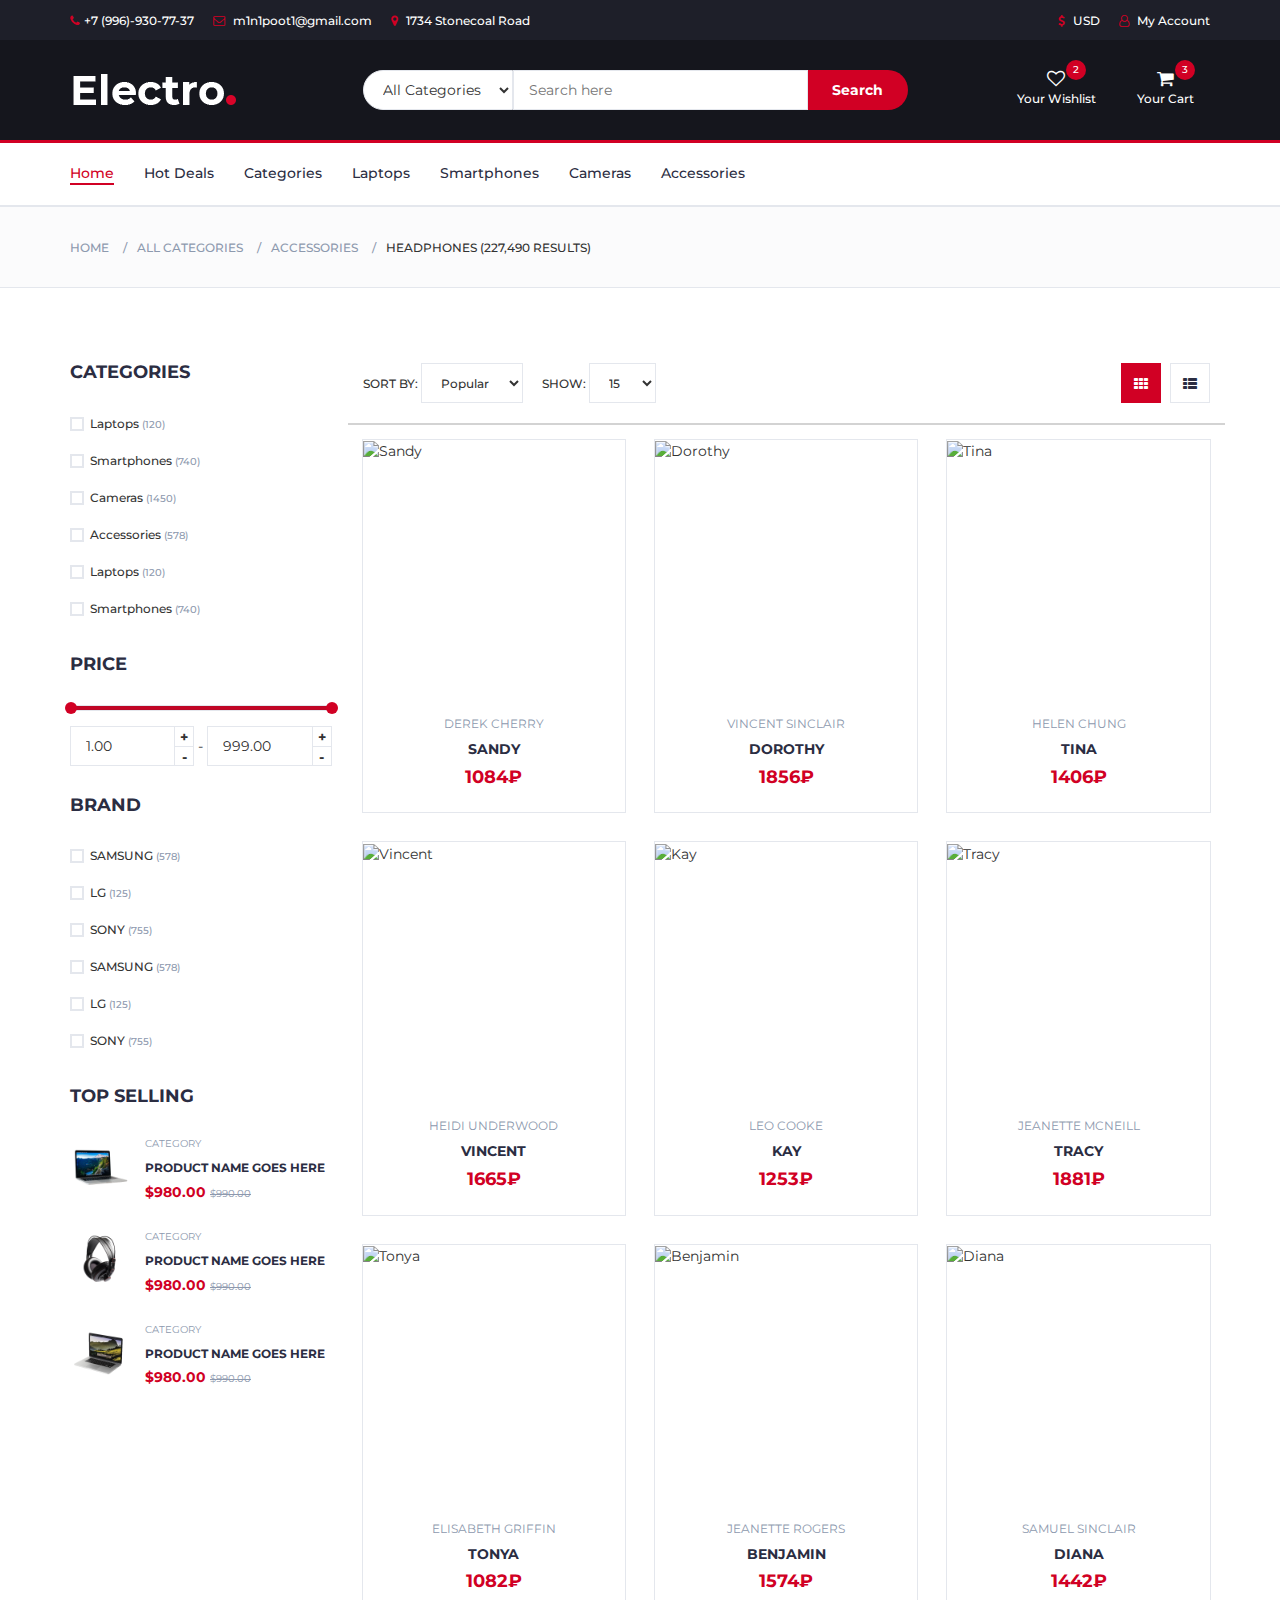
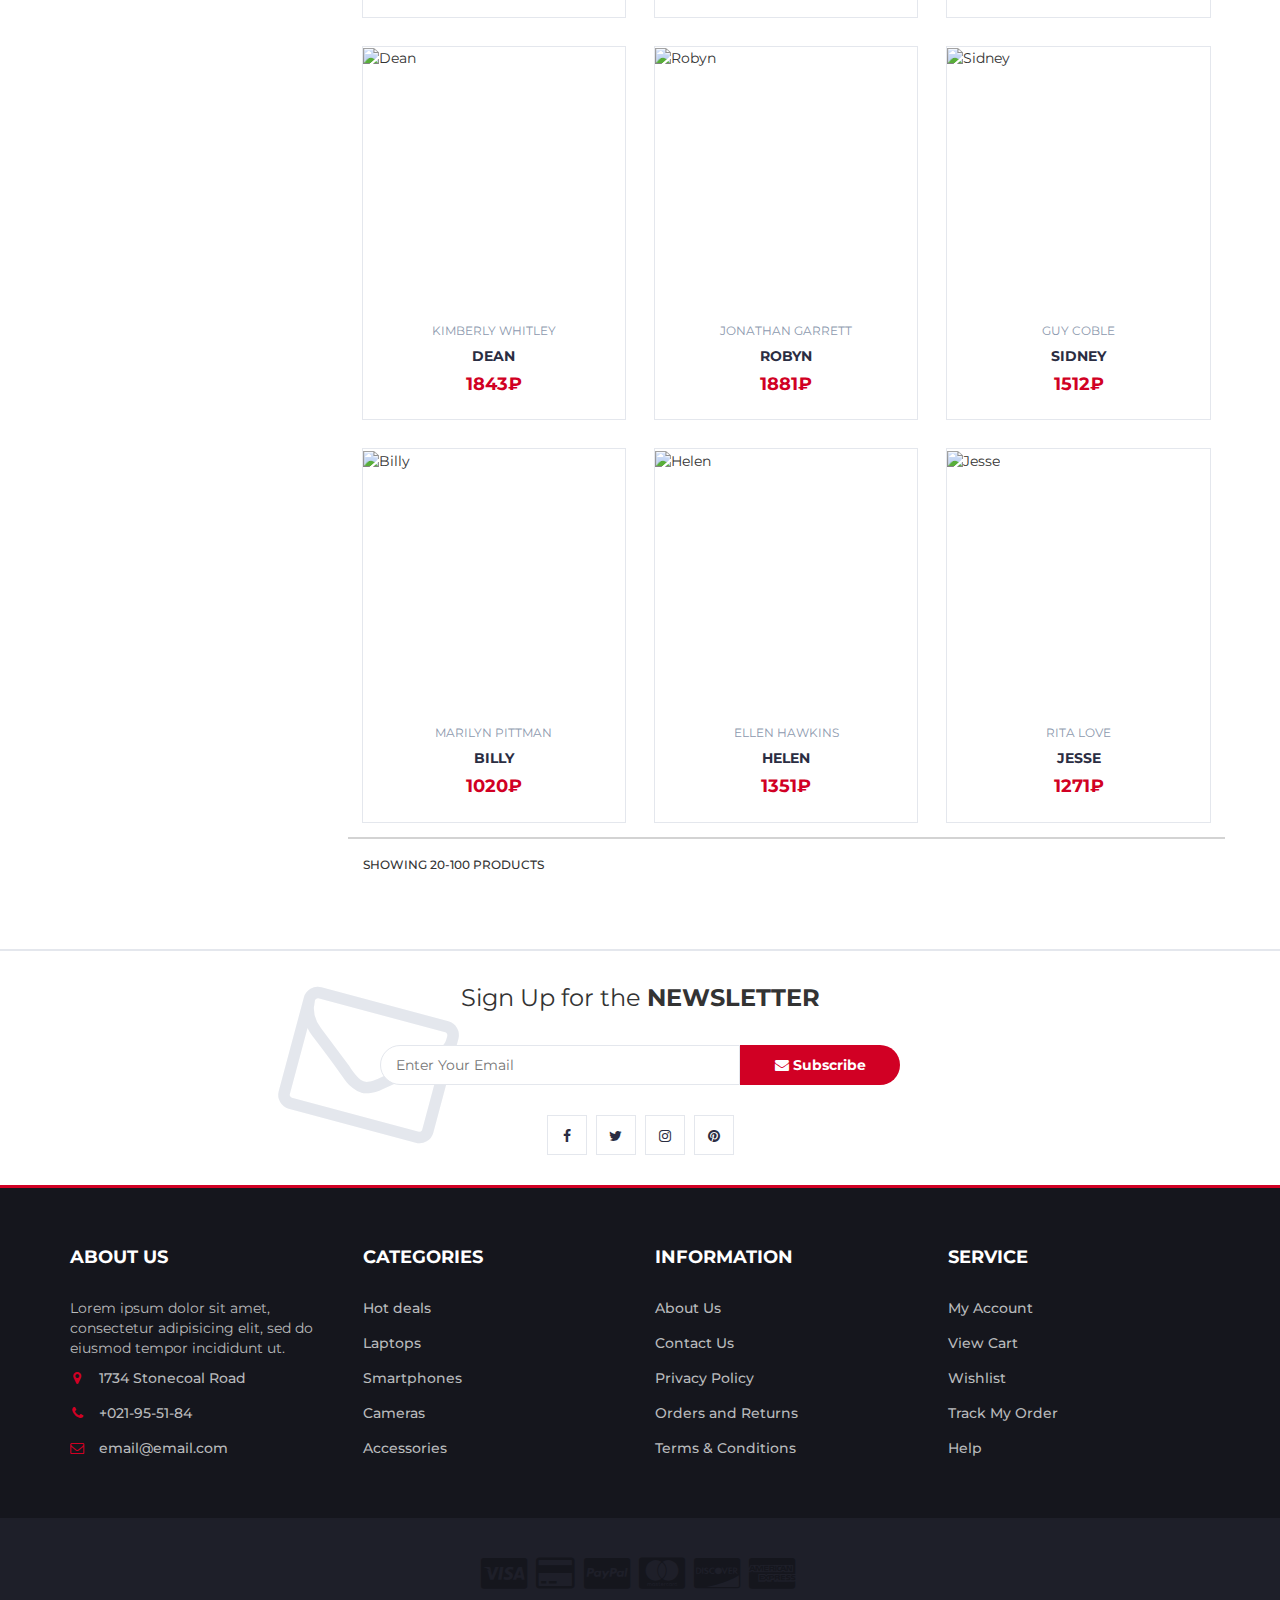
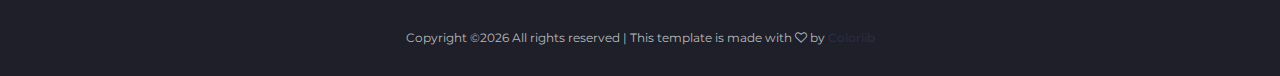
==== index.html @ 96bc474f "Add to cart" ====
<!DOCTYPE html>
<html lang="en">
	<head>
		<meta charset="utf-8">
		<meta http-equiv="X-UA-Compatible" content="IE=edge">
		<meta name="viewport" content="width=device-width, initial-scale=1">
		 <!-- The above 3 meta tags *must* come first in the head; any other head content must come *after* these tags -->

		<title>Electro - HTML Ecommerce Template</title>

 		<!-- Google font -->
 		<link href="https://fonts.googleapis.com/css?family=Montserrat:400,500,700" rel="stylesheet">

 		<!-- Bootstrap -->
 		<link type="text/css" rel="stylesheet" href="css/bootstrap.min.css"/>

 		<!-- Slick -->
 		<link type="text/css" rel="stylesheet" href="css/slick.css"/>
 		<link type="text/css" rel="stylesheet" href="css/slick-theme.css"/>

 		<!-- nouislider -->
 		<link type="text/css" rel="stylesheet" href="css/nouislider.min.css"/>

 		<!-- Font Awesome Icon -->
 		<link rel="stylesheet" href="css/font-awesome.min.css">

 		<!-- Custom stlylesheet -->
 		<link type="text/css" rel="stylesheet" href="css/style.css"/>

		<!-- HTML5 shim and Respond.js for IE8 support of HTML5 elements and media queries -->
		<!-- WARNING: Respond.js doesn't work if you view the page via file:// -->
		<!--[if lt IE 9]>
		  <script src="https://oss.maxcdn.com/html5shiv/3.7.3/html5shiv.min.js"></script>
		  <script src="https://oss.maxcdn.com/respond/1.4.2/respond.min.js"></script>
		<![endif]-->

		<style>
			.pseudoSection {
				border-top: 2px solid lightgrey;
				border-bottom: 2px solid lightgrey;
			}
		</style>
    </head>
	<body>
		
		<!-- HEADER -->
		<header>
			<!-- TOP HEADER -->
			<div id="top-header">
				<div class="container">
					<ul class="header-links pull-left">
						<li><a href="tel:+79969307737"><i class="fa fa-phone"></i>+7 (996)-930-77-37</a></li>
						<li><a href="#"><i class="fa fa-envelope-o"></i> m1n1poot1@gmail.com</a></li>
						<li><a href="#"><i class="fa fa-map-marker"></i> 1734 Stonecoal Road</a></li>
					</ul>
					<ul class="header-links pull-right">
						<li><a href="#"><i class="fa fa-dollar"></i> USD</a></li>
						<li><a href="#"><i class="fa fa-user-o"></i> My Account</a></li>
					</ul>
				</div>
			</div>
			<!-- /TOP HEADER -->

			<!-- MAIN HEADER -->
			<div id="header">
				<!-- container -->
				<div class="container">
					<!-- row -->
					<div class="row">
						<!-- LOGO -->
						<div class="col-md-3">
							<div class="header-logo">
								<a href="#" class="logo">
									<img src="./img/logo.png" alt="">
								</a>
							</div>
						</div>
						<!-- /LOGO -->

						<!-- SEARCH BAR -->
						<div class="col-md-6">
							<div class="header-search">
								<form>
									<select class="input-select">
										<option value="0">All Categories</option>
										<option value="1">Category 01</option>
										<option value="1">Category 02</option>
									</select>
									<input class="input" placeholder="Search here">
									<button class="search-btn">Search</button>
								</form>
							</div>
						</div>
						<!-- /SEARCH BAR -->

						<!-- ACCOUNT -->
						<div class="col-md-3 clearfix">
							<div class="header-ctn">
								<!-- Wishlist -->
								<div>
									<a href="#">
										<i class="fa fa-heart-o"></i>
										<span>Your Wishlist</span>
										<div class="qty">2</div>
									</a>
								</div>
								<!-- /Wishlist -->

								<!-- Cart -->
								<div class="dropdown">
									<a class="dropdown-toggle" data-toggle="dropdown" aria-expanded="true">
										<i class="fa fa-shopping-cart"></i>
										<span>Your Cart</span>
										<div class="qty">3</div>
									</a>
									<div class="cart-dropdown">
										<div class="cart-list">
											<div class="product-widget">
												<div class="product-img">
													<img src="./img/product01.png" alt="">
												</div>
												<div class="product-body">
													<h3 class="product-name"><a href="#">product name goes here</a></h3>
													<h4 class="product-price">
														<span class="qty">1x</span>
														<span class="product-total-price">$980.00</span>
													</h4>
												</div>
												<button class="delete"><i class="fa fa-close"></i></button>
											</div>
										</div>
										<div class="cart-summary">
											<small>3 Item(s) selected</small>
											<h5>SUBTOTAL: $2940.00</h5>
										</div>
										<div class="cart-btns">
											<a href="#">View Cart</a>
											<a href="#">Checkout  <i class="fa fa-arrow-circle-right"></i></a>
										</div>
									</div>
								</div>
								<!-- /Cart -->

								<!-- Menu Toogle -->
								<div class="menu-toggle">
									<a href="#">
										<i class="fa fa-bars"></i>
										<span>Menu</span>
									</a>
								</div>
								<!-- /Menu Toogle -->
							</div>
						</div>
						<!-- /ACCOUNT -->
					</div>
					<!-- row -->
				</div>
				<!-- container -->
			</div>
			<!-- /MAIN HEADER -->
		</header>
		<!-- /HEADER -->

		<!-- NAVIGATION -->
		<nav id="navigation">
			<!-- container -->
			<div class="container">
				<!-- responsive-nav -->
				<div id="responsive-nav">
					<!-- NAV -->
					<ul class="main-nav nav navbar-nav">
						<li class="active"><a href="#">Home</a></li>
						<li><a href="#">Hot Deals</a></li>
						<li><a href="#">Categories</a></li>
						<li><a href="#">Laptops</a></li>
						<li><a href="#">Smartphones</a></li>
						<li><a href="#">Cameras</a></li>
						<li><a href="#">Accessories</a></li>
					</ul>
					<!-- /NAV -->
				</div>
				<!-- /responsive-nav -->
			</div>
			<!-- /container -->
		</nav>
		<!-- /NAVIGATION -->

		<!-- BREADCRUMB -->
		<div id="breadcrumb" class="section">
			<!-- container -->
			<div class="container">
				<!-- row -->
				<div class="row">
					<div class="col-md-12">
						<ul class="breadcrumb-tree">
							<li><a href="#">Home</a></li>
							<li><a href="#">All Categories</a></li>
							<li><a href="#">Accessories</a></li>
							<li class="active">Headphones (227,490 Results)</li>
						</ul>
					</div>
				</div>
				<!-- /row -->
			</div>
			<!-- /container -->
		</div>
		<!-- /BREADCRUMB -->

		<!-- SECTION -->
		<div class="section">
			<!-- container -->
			<div class="container">
				<!-- row -->
				<div class="row">
					<!-- ASIDE -->
					<div id="aside" class="col-md-3">
						<!-- aside Widget -->
						<div class="aside">
							<h3 class="aside-title">Categories</h3>
							<div class="checkbox-filter">

								<div class="input-checkbox">
									<input type="checkbox" id="category-1">
									<label for="category-1">
										<span></span>
										Laptops
										<small>(120)</small>
									</label>
								</div>

								<div class="input-checkbox">
									<input type="checkbox" id="category-2">
									<label for="category-2">
										<span></span>
										Smartphones
										<small>(740)</small>
									</label>
								</div>

								<div class="input-checkbox">
									<input type="checkbox" id="category-3">
									<label for="category-3">
										<span></span>
										Cameras
										<small>(1450)</small>
									</label>
								</div>

								<div class="input-checkbox">
									<input type="checkbox" id="category-4">
									<label for="category-4">
										<span></span>
										Accessories
										<small>(578)</small>
									</label>
								</div>

								<div class="input-checkbox">
									<input type="checkbox" id="category-5">
									<label for="category-5">
										<span></span>
										Laptops
										<small>(120)</small>
									</label>
								</div>

								<div class="input-checkbox">
									<input type="checkbox" id="category-6">
									<label for="category-6">
										<span></span>
										Smartphones
										<small>(740)</small>
									</label>
								</div>
							</div>
						</div>
						<!-- /aside Widget -->

						<!-- aside Widget -->
						<div class="aside">
							<h3 class="aside-title">Price</h3>
							<div class="price-filter">
								<div id="price-slider"></div>
								<div class="input-number price-min">
									<input id="price-min" type="number">
									<span class="qty-up">+</span>
									<span class="qty-down">-</span>
								</div>
								<span>-</span>
								<div class="input-number price-max">
									<input id="price-max" type="number">
									<span class="qty-up">+</span>
									<span class="qty-down">-</span>
								</div>
							</div>
						</div>
						<!-- /aside Widget -->

						<!-- aside Widget -->
						<div class="aside">
							<h3 class="aside-title">Brand</h3>
							<div class="checkbox-filter">
								<div class="input-checkbox">
									<input type="checkbox" id="brand-1">
									<label for="brand-1">
										<span></span>
										SAMSUNG
										<small>(578)</small>
									</label>
								</div>
								<div class="input-checkbox">
									<input type="checkbox" id="brand-2">
									<label for="brand-2">
										<span></span>
										LG
										<small>(125)</small>
									</label>
								</div>
								<div class="input-checkbox">
									<input type="checkbox" id="brand-3">
									<label for="brand-3">
										<span></span>
										SONY
										<small>(755)</small>
									</label>
								</div>
								<div class="input-checkbox">
									<input type="checkbox" id="brand-4">
									<label for="brand-4">
										<span></span>
										SAMSUNG
										<small>(578)</small>
									</label>
								</div>
								<div class="input-checkbox">
									<input type="checkbox" id="brand-5">
									<label for="brand-5">
										<span></span>
										LG
										<small>(125)</small>
									</label>
								</div>
								<div class="input-checkbox">
									<input type="checkbox" id="brand-6">
									<label for="brand-6">
										<span></span>
										SONY
										<small>(755)</small>
									</label>
								</div>
							</div>
						</div>
						<!-- /aside Widget -->

						<!-- aside Widget -->
						<div class="aside">
							<h3 class="aside-title">Top selling</h3>
							<div class="product-widget">
								<div class="product-img">
									<img src="./img/product01.png" alt="">
								</div>
								<div class="product-body">
									<p class="product-category">Category</p>
									<h3 class="product-name"><a href="#">product name goes here</a></h3>
									<h4 class="product-price">$980.00 <del class="product-old-price">$990.00</del></h4>
								</div>
							</div>

							<div class="product-widget">
								<div class="product-img">
									<img src="./img/product02.png" alt="">
								</div>
								<div class="product-body">
									<p class="product-category">Category</p>
									<h3 class="product-name"><a href="#">product name goes here</a></h3>
									<h4 class="product-price">$980.00 <del class="product-old-price">$990.00</del></h4>
								</div>
							</div>

							<div class="product-widget">
								<div class="product-img">
									<img src="./img/product03.png" alt="">
								</div>
								<div class="product-body">
									<p class="product-category">Category</p>
									<h3 class="product-name"><a href="#">product name goes here</a></h3>
									<h4 class="product-price">$980.00 <del class="product-old-price">$990.00</del></h4>
								</div>
							</div>
						</div>
						<!-- /aside Widget -->
					</div>
					<!-- /ASIDE -->

					<!-- STORE -->
					<div id="store" class="col-md-9">
						<!-- store top filter -->
						<div class="store-filter clearfix">
							<div class="store-sort">
								<label>
									Sort By:
									<select class="input-select">
										<option value="0">Popular</option>
										<option value="1">Position</option>
									</select>
								</label>

								<label>
									Show:
									<select class="input-select" id="toScreen">
										<option value="15">15</option>
										<option value="30">30</option>
										<option value="50">50</option>
									</select>
								</label>
							</div>
							<ul class="store-grid">
								<li class="active"><i class="fa fa-th"></i></li>
								<li><a href="#"><i class="fa fa-th-list"></i></a></li>
							</ul>
						</div>
						<!-- /store top filter -->

						<!-- store products -->
						<div class="row pseudoSection">
							<div class="col-md-4 col-xs-6">
								<div class="product">
									<div class="product-img">
										<img src="" alt="">
									</div>
									<div class="product-body">
										<p class="product-category"></p>
										<h3 class="product-name"></h3>
										<h4 class="product-price"></h4>
										<div class="add-to-cart">
											<button class="add-to-cart-btn">
												<i class="fa fa-shopping-cart"></i>Купить</button>
										</div>
									</div>
								</div>
							</div>
						</div>
						<!-- /store products -->

						<!-- store bottom filter -->
						<div class="store-filter clearfix">
							<span class="store-qty">Showing <span class="store-show">20</span>-<span class="total-items">100</span> products</span>
							<ul class="store-pagination">
								
								<!-- <li><a href="#"><i class="fa fa-angle-right"></i></a></li> -->
							</ul>
						</div>
						<!-- /store bottom filter -->
					</div>
					<!-- /STORE -->
				</div>
				<!-- /row -->
			</div>
			<!-- /container -->
		</div>
		<!-- /SECTION -->

		<!-- NEWSLETTER -->
		<div id="newsletter" class="section">
			<!-- container -->
			<div class="container">
				<!-- row -->
				<div class="row">
					<div class="col-md-12">
						<div class="newsletter">
							<p>Sign Up for the <strong>NEWSLETTER</strong></p>
							<form>
								<input class="input" type="email" placeholder="Enter Your Email">
								<button class="newsletter-btn"><i class="fa fa-envelope"></i> Subscribe</button>
							</form>
							<ul class="newsletter-follow">
								<li>
									<a href="#"><i class="fa fa-facebook"></i></a>
								</li>
								<li>
									<a href="#"><i class="fa fa-twitter"></i></a>
								</li>
								<li>
									<a href="#"><i class="fa fa-instagram"></i></a>
								</li>
								<li>
									<a href="#"><i class="fa fa-pinterest"></i></a>
								</li>
							</ul>
						</div>
					</div>
				</div>
				<!-- /row -->
			</div>
			<!-- /container -->
		</div>
		<!-- /NEWSLETTER -->

		<!-- FOOTER -->
		<footer id="footer">
			<!-- top footer -->
			<div class="section">
				<!-- container -->
				<div class="container">
					<!-- row -->
					<div class="row">
						<div class="col-md-3 col-xs-6">
							<div class="footer">
								<h3 class="footer-title">About Us</h3>
								<p>Lorem ipsum dolor sit amet, consectetur adipisicing elit, sed do eiusmod tempor incididunt ut.</p>
								<ul class="footer-links">
									<li><a href="#"><i class="fa fa-map-marker"></i>1734 Stonecoal Road</a></li>
									<li><a href="#"><i class="fa fa-phone"></i>+021-95-51-84</a></li>
									<li><a href="#"><i class="fa fa-envelope-o"></i>email@email.com</a></li>
								</ul>
							</div>
						</div>

						<div class="col-md-3 col-xs-6">
							<div class="footer">
								<h3 class="footer-title">Categories</h3>
								<ul class="footer-links">
									<li><a href="#">Hot deals</a></li>
									<li><a href="#">Laptops</a></li>
									<li><a href="#">Smartphones</a></li>
									<li><a href="#">Cameras</a></li>
									<li><a href="#">Accessories</a></li>
								</ul>
							</div>
						</div>

						<div class="clearfix visible-xs"></div>

						<div class="col-md-3 col-xs-6">
							<div class="footer">
								<h3 class="footer-title">Information</h3>
								<ul class="footer-links">
									<li><a href="#">About Us</a></li>
									<li><a href="#">Contact Us</a></li>
									<li><a href="#">Privacy Policy</a></li>
									<li><a href="#">Orders and Returns</a></li>
									<li><a href="#">Terms & Conditions</a></li>
								</ul>
							</div>
						</div>

						<div class="col-md-3 col-xs-6">
							<div class="footer">
								<h3 class="footer-title">Service</h3>
								<ul class="footer-links">
									<li><a href="#">My Account</a></li>
									<li><a href="#">View Cart</a></li>
									<li><a href="#">Wishlist</a></li>
									<li><a href="#">Track My Order</a></li>
									<li><a href="#">Help</a></li>
								</ul>
							</div>
						</div>
					</div>
					<!-- /row -->
				</div>
				<!-- /container -->
			</div>
			<!-- /top footer -->

			<!-- bottom footer -->
			<div id="bottom-footer" class="section">
				<div class="container">
					<!-- row -->
					<div class="row">
						<div class="col-md-12 text-center">
							<ul class="footer-payments">
								<li><a href="#"><i class="fa fa-cc-visa"></i></a></li>
								<li><a href="#"><i class="fa fa-credit-card"></i></a></li>
								<li><a href="#"><i class="fa fa-cc-paypal"></i></a></li>
								<li><a href="#"><i class="fa fa-cc-mastercard"></i></a></li>
								<li><a href="#"><i class="fa fa-cc-discover"></i></a></li>
								<li><a href="#"><i class="fa fa-cc-amex"></i></a></li>
							</ul>
							<span class="copyright">
								<!-- Link back to Colorlib can't be removed. Template is licensed under CC BY 3.0. -->
								Copyright &copy;<script>document.write(new Date().getFullYear());</script> All rights reserved | This template is made with <i class="fa fa-heart-o" aria-hidden="true"></i> by <a href="https://colorlib.com" target="_blank">Colorlib</a>
							<!-- Link back to Colorlib can't be removed. Template is licensed under CC BY 3.0. -->
							</span>
						</div>
					</div>
						<!-- /row -->
				</div>
				<!-- /container -->
			</div>
			<!-- /bottom footer -->
		</footer>
		<!-- /FOOTER -->

		<!-- jQuery Plugins -->
		<script src="js/jquery.min.js"></script>
		<script src="js/bootstrap.min.js"></script>
		<script src="js/slick.min.js"></script>
		<script src="js/nouislider.min.js"></script>
		<script src="js/jquery.zoom.min.js"></script>
		<script src="js/main.js"></script>
		<script type="module" src="js/eshop.js"></script>

	</body>
</html>
---- css/nouislider.min.css ----
/*! nouislider - 10.0.0 - 2017-05-28 14:52:48 */.noUi-target,.noUi-target *{-webkit-touch-callout:none;-webkit-tap-highlight-color:transparent;-webkit-user-select:none;-ms-touch-action:none;touch-action:none;-ms-user-select:none;-moz-user-select:none;user-select:none;-moz-box-sizing:border-box;box-sizing:border-box}.noUi-target{position:relative;direction:ltr}.noUi-base{width:100%;height:100%;position:relative;z-index:1}.noUi-connect{position:absolute;right:0;top:0;left:0;bottom:0}.noUi-origin{position:absolute;height:0;width:0}.noUi-handle{position:relative;z-index:1}.noUi-state-tap .noUi-connect,.noUi-state-tap .noUi-origin{-webkit-transition:top .3s,right .3s,bottom .3s,left .3s;transition:top .3s,right .3s,bottom .3s,left .3s}.noUi-state-drag *{cursor:inherit!important}.noUi-base,.noUi-handle{-webkit-transform:translate3d(0,0,0);transform:translate3d(0,0,0)}.noUi-horizontal{height:18px}.noUi-horizontal .noUi-handle{width:34px;height:28px;left:-17px;top:-6px}.noUi-vertical{width:18px}.noUi-vertical .noUi-handle{width:28px;height:34px;left:-6px;top:-17px}.noUi-target{background:#FAFAFA;border-radius:4px;border:1px solid #D3D3D3;box-shadow:inset 0 1px 1px #F0F0F0,0 3px 6px -5px #BBB}.noUi-connect{background:#3FB8AF;border-radius:4px;box-shadow:inset 0 0 3px rgba(51,51,51,.45);-webkit-transition:background 450ms;transition:background 450ms}.noUi-draggable{cursor:ew-resize}.noUi-vertical .noUi-draggable{cursor:ns-resize}.noUi-handle{border:1px solid #D9D9D9;border-radius:3px;background:#FFF;cursor:default;box-shadow:inset 0 0 1px #FFF,inset 0 1px 7px #EBEBEB,0 3px 6px -3px #BBB}.noUi-active{box-shadow:inset 0 0 1px #FFF,inset 0 1px 7px #DDD,0 3px 6px -3px #BBB}.noUi-handle:after,.noUi-handle:before{content:"";display:block;position:absolute;height:14px;width:1px;background:#E8E7E6;left:14px;top:6px}.noUi-handle:after{left:17px}.noUi-vertical .noUi-handle:after,.noUi-vertical .noUi-handle:before{width:14px;height:1px;left:6px;top:14px}.noUi-vertical .noUi-handle:after{top:17px}[disabled] .noUi-connect{background:#B8B8B8}[disabled] .noUi-handle,[disabled].noUi-handle,[disabled].noUi-target{cursor:not-allowed}.noUi-pips,.noUi-pips *{-moz-box-sizing:border-box;box-sizing:border-box}.noUi-pips{position:absolute;color:#999}.noUi-value{position:absolute;white-space:nowrap;text-align:center}.noUi-value-sub{color:#ccc;font-size:10px}.noUi-marker{position:absolute;background:#CCC}.noUi-marker-large,.noUi-marker-sub{background:#AAA}.noUi-pips-horizontal{padding:10px 0;height:80px;top:100%;left:0;width:100%}.noUi-value-horizontal{-webkit-transform:translate3d(-50%,50%,0);transform:translate3d(-50%,50%,0)}.noUi-marker-horizontal.noUi-marker{margin-left:-1px;width:2px;height:5px}.noUi-marker-horizontal.noUi-marker-sub{height:10px}.noUi-marker-horizontal.noUi-marker-large{height:15px}.noUi-pips-vertical{padding:0 10px;height:100%;top:0;left:100%}.noUi-value-vertical{-webkit-transform:translate3d(0,50%,0);transform:translate3d(0,50%,0);padding-left:25px}.noUi-marker-vertical.noUi-marker{width:5px;height:2px;margin-top:-1px}.noUi-marker-vertical.noUi-marker-sub{width:10px}.noUi-marker-vertical.noUi-marker-large{width:15px}.noUi-tooltip{display:block;position:absolute;border:1px solid #D9D9D9;border-radius:3px;background:#fff;color:#000;padding:5px;text-align:center;white-space:nowrap}.noUi-horizontal .noUi-tooltip{-webkit-transform:translate(-50%,0);transform:translate(-50%,0);left:50%;bottom:120%}.noUi-vertical .noUi-tooltip{-webkit-transform:translate(0,-50%);transform:translate(0,-50%);top:50%;right:120%}
---- css/style.css ----
/*
Template Name: Electro - HTML Ecommerce Template
Author: yaminncco

Colors:
	Body 		: #333
	Headers 	: #2B2D42
	Primary 	: #D10024
	Dark 		: #15161D ##1E1F29
	Grey 		: #E4E7ED #FBFBFC #8D99AE #B9BABC

Fonts: Montserrat

Table OF Contents
------------------------------------
1 > GENERAL
------ Typography
------ Buttons
------ Inputs
------ Sections
------ Breadcrumb
2 > HEADER
------ Top header
------ Logo
------ Search
------ Cart
3 > NAVIGATION
------ Main nav
------ Responsive Nav
4 > CATEGORY SHOP
5 > HOT DEAL
6 > PRODUCT
------ Product
------ Widget product
------ Product slick
7 > STORE PAGE
------ Aside
------ Store
8 > PRODUCT DETAILS PAGE
------ Product view
------ Product details
------ Product tab
9 > CHECKOUT PAGE
10 > NEWSLETTER
11 > FOOTER
11 > SLICK STYLE
12 > RESPONSIVE
------------------------------------*/

/*=========================================================
	01 -> GENERAL
===========================================================*/

/*----------------------------*\
	Typography
\*----------------------------*/

body {
  font-family: 'Montserrat', sans-serif;
  font-weight: 400;
  color: #333;
}

h1, h2, h3, h4, h5, h6 {
  color: #2B2D42;
  font-weight: 700;
  margin: 0 0 10px;
}

a {
  color: #2B2D42;
  font-weight: 500;
  -webkit-transition: 0.2s color;
  transition: 0.2s color;
}

a:hover, a:focus {
  color: #D10024;
  text-decoration: none;
  outline: none;
}

ul, ol {
  margin: 0;
  padding: 0;
  list-style: none
}

/*----------------------------*\
	Buttons
\*----------------------------*/

.primary-btn {
  display: inline-block;
  padding: 12px 30px;
  background-color: #D10024;
  border: none;
  border-radius: 40px;
  color: #FFF;
  text-transform: uppercase;
  font-weight: 700;
  text-align: center;
  -webkit-transition: 0.2s all;
  transition: 0.2s all;
}

.primary-btn:hover, .primary-btn:focus {
  opacity: 0.9;
  color: #FFF;
}

/*----------------------------*\
	Inputs
\*----------------------------*/

/*-- Text input --*/

.input {
  height: 40px;
  padding: 0px 15px;
  border: 1px solid #E4E7ED;
  background-color: #FFF;
  width: 100%;
}

textarea.input {
  padding: 15px;
  min-height: 90px;
}

/*-- Number input --*/

.input-number {
  position: relative;
}

.input-number input[type="number"]::-webkit-inner-spin-button, .input-number input[type="number"]::-webkit-outer-spin-button {
  -webkit-appearance: none;
  margin: 0;
}

.input-number input[type="number"] {
  -moz-appearance: textfield;
  height: 40px;
  width: 100%;
  border: 1px solid #E4E7ED;
  background-color: #FFF;
  padding: 0px 35px 0px 15px;
}

.input-number .qty-up, .input-number .qty-down {
  position: absolute;
  display: block;
  width: 20px;
  height: 20px;
  border: 1px solid #E4E7ED;
  background-color: #FFF;
  text-align: center;
  font-weight: 700;
  cursor: pointer;
  -webkit-user-select: none;
  -moz-user-select: none;
  -ms-user-select: none;
  user-select: none;
}

.input-number .qty-up {
  right: 0;
  top: 0;
  border-bottom: 0px;
}

.input-number .qty-down {
  right: 0;
  bottom: 0;
}

.input-number .qty-up:hover, .input-number .qty-down:hover {
  background-color: #E4E7ED;
  color: #D10024;
}

/*-- Select input --*/

.input-select {
  padding: 0px 15px;
  background: #FFF;
  border: 1px solid #E4E7ED;
  height: 40px;
}

/*-- checkbox & radio input --*/

.input-radio, .input-checkbox {
  position: relative;
  display: block;
}

.input-radio input[type="radio"]:not(:checked), .input-radio input[type="radio"]:checked, .input-checkbox input[type="checkbox"]:not(:checked), .input-checkbox input[type="checkbox"]:checked {
  position: absolute;
  margin-left: -9999px;
  visibility: hidden;
}

.input-radio label, .input-checkbox label {
  font-weight: 500;
  min-height: 20px;
  padding-left: 20px;
  margin-bottom: 5px;
  cursor: pointer;
}

.input-radio input[type="radio"]+label span, .input-checkbox input[type="checkbox"]+label span {
  position: absolute;
  left: 0px;
  top: 4px;
  width: 14px;
  height: 14px;
  border: 2px solid #E4E7ED;
  background: #FFF;
}

.input-radio input[type="radio"]+label span {
  border-radius: 50%;
}

.input-radio input[type="radio"]+label span:after {
  content: "";
  position: absolute;
  left: 50%;
  top: 50%;
  -webkit-transform: translate(-50%, -50%) scale(0);
  -ms-transform: translate(-50%, -50%) scale(0);
  transform: translate(-50%, -50%) scale(0);
  background-color: #FFF;
  width: 4px;
  height: 4px;
  border-radius: 50%;
  opacity: 0;
  -webkit-transition: all 0.2s;
  transition: all 0.2s;
}

.input-checkbox input[type="checkbox"]+label span:after {
  content: '✔';
  position: absolute;
  top: -2px;
  left: 1px;
  font-size: 10px;
  color: #FFF;
  opacity: 0;
  -webkit-transform: scale(0);
  -ms-transform: scale(0);
  transform: scale(0);
  -webkit-transition: all 0.2s;
  transition: all 0.2s;
}

.input-radio input[type="radio"]:checked+label span, .input-checkbox input[type="checkbox"]:checked+label span {
  background-color: #D10024;
  border-color: #D10024;
}

.input-radio input[type="radio"]:checked+label span:after {
  opacity: 1;
  -webkit-transform: translate(-50%, -50%) scale(1);
  -ms-transform: translate(-50%, -50%) scale(1);
  transform: translate(-50%, -50%) scale(1);
}

.input-checkbox input[type="checkbox"]:checked+label span:after {
  opacity: 1;
  -webkit-transform: scale(1);
  -ms-transform: scale(1);
  transform: scale(1);
}

.input-radio .caption, .input-checkbox .caption {
  margin-top: 5px;
  max-height: 0;
  overflow: hidden;
  -webkit-transition: 0.3s max-height;
  transition: 0.3s max-height;
}

.input-radio input[type="radio"]:checked~.caption, .input-checkbox input[type="checkbox"]:checked~.caption {
  max-height: 800px;
}

/*----------------------------*\
	Section
\*----------------------------*/

.section {
  padding-top: 30px;
  padding-bottom: 30px;
}

.section-title {
  position: relative;
  margin-bottom: 30px;
  margin-top: 15px;
}

.section-title .title {
  display: inline-block;
  text-transform: uppercase;
  margin: 0px;
}

.section-title .section-nav {
  float: right;
}

.section-title .section-nav .section-tab-nav {
  display: inline-block;
}

.section-tab-nav li {
  display: inline-block;
  margin-right: 15px;
}

.section-tab-nav li:last-child {
  margin-right: 0px;
}

.section-tab-nav li a {
  font-weight: 700;
  color: #8D99AE;
}

.section-tab-nav li a:after {
  content: "";
  display: block;
  width: 0%;
  height: 2px;
  background-color: #D10024;
  -webkit-transition: 0.2s all;
  transition: 0.2s all;
}

.section-tab-nav li.active a {
  color: #D10024;
}

.section-tab-nav li a:hover:after, .section-tab-nav li a:focus:after, .section-tab-nav li.active a:after {
  width: 100%;
}

.section-title .section-nav .products-slick-nav {
  top: 0px;
  right: 0px;
}

/*----------------------------*\
	Breadcrumb
\*----------------------------*/

#breadcrumb {
  padding: 30px 0px;
  background: #FBFBFC;
  border-bottom: 1px solid #E4E7ED;
  margin-bottom: 30px;
}

#breadcrumb .breadcrumb-header {
  display: inline-block;
  margin-top: 0px;
  margin-bottom: 0px;
  margin-right: 15px;
  text-transform: uppercase;
}

#breadcrumb .breadcrumb-tree {
  display: inline-block;
}

#breadcrumb .breadcrumb-tree li {
  display: inline-block;
  font-size: 12px;
  font-weight: 500;
  text-transform: uppercase;
}

#breadcrumb .breadcrumb-tree li+li {
  margin-left: 10px;
}

#breadcrumb .breadcrumb-tree li+li:before {
  content: '/';
  display: inline-block;
  color: #8D99AE;
  margin-right: 10px;
}

#breadcrumb .breadcrumb-tree li a {
  color: #8D99AE;
}

#breadcrumb .breadcrumb-tree li a:hover {
  color: #D10024;
}

/*=========================================================
	02 -> HEADER
===========================================================*/

/*----------------------------*\
	Top header
\*----------------------------*/

#top-header {
  padding-top: 10px;
  padding-bottom: 10px;
  background-color: #1E1F29;
}

.header-links li {
  display: inline-block;
  margin-right: 15px;
  font-size: 12px;
}

.header-links li:last-child {
  margin-right: 0px;
}

.header-links li a {
  color: #FFF;
}

.header-links li a:hover {
  color: #D10024;
}

.header-links li i {
  color: #D10024;
  margin-right: 5px;
}

/*----------------------------*\
	Logo
\*----------------------------*/

#header {
  padding-top: 15px;
  padding-bottom: 15px;
  background-color: #15161D;
}

.header-logo {
  float: left;
}

.header-logo .logo img {
  display: block;
}

/*----------------------------*\
	Search
\*----------------------------*/

.header-search {
  padding: 15px 0px;
}

.header-search form {
  position: relative;
}

.header-search form .input-select {
  margin-right: -4px;
  border-radius: 40px 0px 0px 40px;
}

.header-search form .input {
  width: calc(100% - 260px);
  margin-right: -4px;
}

.header-search form .search-btn {
  height: 40px;
  width: 100px;
  background: #D10024;
  color: #FFF;
  font-weight: 700;
  border: none;
  border-radius: 0px 40px 40px 0px;
}

/*----------------------------*\
	Cart
\*----------------------------*/

.header-ctn {
  float: right;
  padding: 15px 0px;
}

.header-ctn>div {
  display: inline-block;
}

.header-ctn>div+div {
  margin-left: 15px;
}

.header-ctn>div>a {
  display: block;
  position: relative;
  width: 90px;
  text-align: center;
  color: #FFF;
}

.header-ctn>div>a>i {
  display: block;
  font-size: 18px;
}

.header-ctn>div>a>span {
  font-size: 12px;
}

.header-ctn>div>a>.qty {
  position: absolute;
  right: 15px;
  top: -10px;
  width: 20px;
  height: 20px;
  line-height: 20px;
  text-align: center;
  border-radius: 50%;
  font-size: 10px;
  color: #FFF;
  background-color: #D10024;
}

.header-ctn .menu-toggle {
  display: none;
}

.header-ctn .dropdown {
	cursor: pointer;
}

.cart-dropdown {
  position: absolute;
  width: 300px;
  background: #FFF;
  padding: 15px;
  -webkit-box-shadow: 0px 0px 0px 2px #E4E7ED;
  box-shadow: 0px 0px 0px 2px #E4E7ED;
  z-index: 99;
  right: 0;
  opacity: 0;
	visibility: hidden;
}

.dropdown.open>.cart-dropdown {
  opacity: 1;
  visibility: visible;
}

.cart-dropdown .cart-list {
  max-height: 180px;
  overflow-y: scroll;
  margin-bottom: 15px;
}

.cart-dropdown .cart-list .product-widget {
  padding: 0px;
  -webkit-box-shadow: none;
  box-shadow: none;
}

.cart-dropdown .cart-list .product-widget:last-child {
  margin-bottom: 0px;
}

.cart-dropdown .cart-list .product-widget .product-img {
  left: 0px;
  top: 0px;
}

.cart-dropdown .cart-list .product-widget .product-body .product-price {
  color: #2B2D42;
}

.cart-dropdown .cart-btns {
  margin: 0px -17px -17px;
}

.cart-dropdown .cart-btns>a {
  display: inline-block;
  width: calc(50% - 0px);
  padding: 12px;
  background-color: #D10024;
  color: #FFF;
  text-align: center;
  font-weight: 700;
  -webkit-transition: 0.2s all;
  transition: 0.2s all;
}

.cart-dropdown .cart-btns>a:first-child {
  margin-right: -4px;
  background-color: #1e1f29;
}

.cart-dropdown .cart-btns>a:hover {
  opacity: 0.9;
}

.cart-dropdown .cart-summary {
  border-top: 1px solid #E4E7ED;
  padding-top: 15px;
  padding-bottom: 15px;
}

/*=========================================================
	03 -> Navigation
===========================================================*/

#navigation {
  background: #FFF;
  border-bottom: 2px solid #E4E7ED;
  border-top: 3px solid #D10024;
}

/*----------------------------*\
	Main nav
\*----------------------------*/

.main-nav>li+li {
  margin-left: 30px
}

.main-nav>li>a {
  padding: 20px 0px;
}

.main-nav>li>a:hover, .main-nav>li>a:focus, .main-nav>li.active>a {
  color: #D10024;
  background-color: transparent;
}

.main-nav>li>a:after {
  content: "";
  display: block;
  width: 0%;
  height: 2px;
  background-color: #D10024;
  -webkit-transition: 0.2s all;
  transition: 0.2s all;
}

.main-nav>li>a:hover:after, .main-nav>li>a:focus:after, .main-nav>li.active>a:after {
  width: 100%;
}

.header-ctn li.nav-toggle {
  display: none;
}

/*----------------------------*\
	responsive nav
\*----------------------------*/

@media only screen and (max-width: 991px) {
  .header-ctn .menu-toggle {
    display: inline-block;
  }
  #responsive-nav {
    position: fixed;
    left: 0;
    top: 0;
    background: #15161D;
    height: 100vh;
    max-width: 250px;
    width: 0%;
    overflow: hidden;
    z-index: 22;
    padding-top: 60px;
    -webkit-transform: translateX(-100%);
    -ms-transform: translateX(-100%);
    transform: translateX(-100%);
    -webkit-transition: 0.2s all;
    transition: 0.2s all;
  }
  #responsive-nav.active {
    -webkit-transform: translateX(0%);
    -ms-transform: translateX(0%);
    transform: translateX(0%);
    width: 100%;
  }
  .main-nav {
    margin: 0px;
    float: none;
  }
  .main-nav>li {
    display: block;
    float: none;
  }
  .main-nav>li+li {
    margin-left: 0px;
  }
  .main-nav>li>a {
    padding: 15px;
    color: #FFF;
  }
}

/*=========================================================
	04 -> CATEGORY SHOP
===========================================================*/

.shop {
  position: relative;
  overflow: hidden;
  margin: 15px 0px;
}

.shop:before {
  content: "";
  position: absolute;
  top: 0;
  bottom: 0;
  left: 0px;
  width: 60%;
  background: #D10024;
  opacity: 0.9;
  -webkit-transform: skewX(-45deg);
  -ms-transform: skewX(-45deg);
  transform: skewX(-45deg);
}

.shop:after {
  content: "";
  position: absolute;
  top: 0;
  bottom: 0;
  left: 1px;
  width: 100%;
  background: #D10024;
  opacity: 0.9;
  -webkit-transform: skewX(-45deg) translateX(-100%);
  -ms-transform: skewX(-45deg) translateX(-100%);
  transform: skewX(-45deg) translateX(-100%);
}

.shop .shop-img {
  position: relative;
  background-color: #E4E7ED;
  z-index: -1;
}

.shop .shop-img>img {
  width: 100%;
  -webkit-transition: 0.2s all;
  transition: 0.2s all;
}

.shop:hover .shop-img>img {
  -webkit-transform: scale(1.1);
  -ms-transform: scale(1.1);
  transform: scale(1.1);
}

.shop .shop-body {
  position: absolute;
  top: 0;
  width: 75%;
  padding: 30px;
  z-index: 10;
}

.shop .shop-body h3 {
  color: #FFF;
}

.shop .shop-body .cta-btn {
  color: #FFF;
  text-transform: uppercase;
}

/*=========================================================
	05 -> HOT DEAL
===========================================================*/

#hot-deal.section {
  padding: 60px 0px;
  margin: 30px 0px;
  background-color: #E4E7ED;
  background-image: url('../img/hotdeal.png');
  background-position: center;
  background-repeat: no-repeat;
}

.hot-deal {
  text-align: center;
}

.hot-deal .hot-deal-countdown {
  margin-bottom: 30px;
}

.hot-deal .hot-deal-countdown>li {
  position: relative;
  display: inline-block;
  width: 100px;
  height: 100px;
  background: #D10024e6;
  text-align: center;
  border-radius: 50%;
  margin: 0px 5px;
}

.hot-deal .hot-deal-countdown>li>div {
  position: absolute;
  left: 0;
  right: 0;
  top: 50%;
  -webkit-transform: translateY(-50%);
  -ms-transform: translateY(-50%);
  transform: translateY(-50%);
}

.hot-deal .hot-deal-countdown>li>div h3 {
  color: #FFF;
  margin-bottom: 0px;
}

.hot-deal .hot-deal-countdown>li>div span {
  display: block;
  font-size: 10px;
  text-transform: uppercase;
  color: #FFF;
}

.hot-deal p {
  text-transform: uppercase;
  font-size: 24px;
}

.hot-deal .cta-btn {
  margin-top: 15px;
}

/*=========================================================
	06 -> PRODUCT
===========================================================*/

/*----------------------------*\
	product
\*----------------------------*/

.product {
  position: relative;
  margin: 15px 0px;
  -webkit-box-shadow: 0px 0px 0px 0px #E4E7ED, 0px 0px 0px 1px #E4E7ED;
  box-shadow: 0px 0px 0px 0px #E4E7ED, 0px 0px 0px 1px #E4E7ED;
  -webkit-transition: 0.2s all;
  transition: 0.2s all;
}

.product:hover {
  -webkit-box-shadow: 0px 0px 6px 0px #E4E7ED, 0px 0px 0px 2px #D10024;
  box-shadow: 0px 0px 6px 0px #E4E7ED, 0px 0px 0px 2px #D10024;
}

.product .product-img {
	position: relative;
	height: 260px;
}

.product .product-img>img {
	width: 100%;
	height: 100%;
	-o-object-fit: cover;object-fit: cover;
}

.product .product-img .product-label {
  position: absolute;
  top: 15px;
  right: 15px;
}

.product .product-img .product-label>span {
  border: 2px solid;
  padding: 2px 10px;
  font-size: 12px;
}

.product .product-img .product-label>span.sale {
  background-color: #FFF;
  border-color: #D10024;
  color: #D10024;
}

.product .product-img .product-label>span.new {
  background-color: #D10024;
  border-color: #D10024;
  color: #FFF;
}

.product .product-body {
  position: relative;
  padding: 15px;
  background-color: #FFF;
  text-align: center;
  z-index: 20;
}

.product .product-body .product-category {
  text-transform: uppercase;
  font-size: 12px;
  color: #8D99AE;
}

.product .product-body .product-name {
  text-transform: uppercase;
  font-size: 14px;
}

.product .product-body .product-name>a {
  font-weight: 700;
}

.product .product-body .product-name>a:hover, .product .product-body .product-name>a:focus {
  color: #D10024;
}

.product .product-body .product-price {
  color: #D10024;
  font-size: 18px;
}

.product .product-body .product-price .product-old-price {
  font-size: 70%;
  font-weight: 400;
  color: #8D99AE;
}

.product .product-body .product-rating {
  position: relative;
  margin: 15px 0px 10px;
  height: 20px;
}

.product .product-body .product-rating>i {
  position: relative;
  width: 14px;
  margin-right: -4px;
  background: #FFF;
  color: #E4E7ED;
  z-index: 10;
}

.product .product-body .product-rating>i.fa-star {
  color: #ef233c;
}

.product .product-body .product-rating:after {
  content: "";
  position: absolute;
  top: 50%;
  left: 0;
  right: 0;
  -webkit-transform: translateY(-50%);
  -ms-transform: translateY(-50%);
  transform: translateY(-50%);
  height: 1px;
  background-color: #E4E7ED;
}

.product .product-body .product-btns>button {
  position: relative;
  width: 40px;
  height: 40px;
  line-height: 40px;
  background: transparent;
  border: none;
  -webkit-transition: 0.2s all;
  transition: 0.2s all;
}

.product .product-body .product-btns>button:hover {
  background-color: #E4E7ED;
  color: #D10024;
  border-radius: 50%;
}

.product .product-body .product-btns>button .tooltipp {
  position: absolute;
  bottom: 100%;
  left: 50%;
  -webkit-transform: translate(-50%, -15px);
  -ms-transform: translate(-50%, -15px);
  transform: translate(-50%, -15px);
  width: 150px;
  padding: 10px;
  font-size: 12px;
  line-height: 10px;
  background: #1e1f29;
  color: #FFF;
  text-transform: uppercase;
  z-index: 10;
  opacity: 0;
  visibility: hidden;
  -webkit-transition: 0.2s all;
  transition: 0.2s all;
}

.product .product-body .product-btns>button:hover .tooltipp {
  opacity: 1;
  visibility: visible;
  -webkit-transform: translate(-50%, -5px);
  -ms-transform: translate(-50%, -5px);
  transform: translate(-50%, -5px);
}

.product .add-to-cart {
	position: absolute;
	opacity: 0;
  left: 1px;
  right: 1px;
  bottom: 1px;
  padding: 15px;
	background: #1e1f29;
  text-align: center;
  -webkit-transform: rotateX(-90deg) translateY(0%);
  -ms-transform: rotateX(-90deg) translateY(0%);
  transform: rotateX(-90deg) translateY(0%);
  -webkit-transition: 0.2s all;
  transition: 0.2s all;
  z-index: 2;
}

.product:hover .add-to-cart {
  -webkit-transform: translateY(100%);
  -ms-transform: translateY(100%);
	transform: translateY(100%);
	opacity: 1;
}

.product .add-to-cart .add-to-cart-btn {
  position: relative;
  border: 2px solid transparent;
  height: 40px;
  padding: 0 30px;
  background-color: #ef233c;
  color: #FFF;
  text-transform: uppercase;
  font-weight: 700;
  border-radius: 40px;
  -webkit-transition: 0.2s all;
  transition: 0.2s all;
}

.product .add-to-cart .add-to-cart-btn>i {
  position: absolute;
  left: 0;
  top: 0;
  width: 40px;
  height: 40px;
  line-height: 38px;
  color: #D10024;
  opacity: 0;
  visibility: hidden;
}

.product .add-to-cart .add-to-cart-btn:hover {
  background-color: #FFF;
  color: #D10024;
  border-color: #D10024;
  padding: 0px 30px 0px 50px;
}

.product .add-to-cart .add-to-cart-btn:hover>i {
  opacity: 1;
  visibility: visible;
}

/*----------------------------*\
	Widget product
\*----------------------------*/

.product-widget {
  position: relative;
}

.product-widget+.product-widget {
  margin: 30px 0px;
}

.product-widget .product-img {
  position: absolute;
  left: 0px;
  top: 0px;
  width: 60px;
}

.product-widget .product-img>img {
  width: 100%;
}

.product-widget .product-body {
  padding-left: 75px;
  min-height: 60px;
}

.product-widget .product-body .product-category {
  text-transform: uppercase;
  font-size: 10px;
  color: #8D99AE;
}

.product-widget .product-body .product-name {
  text-transform: uppercase;
  font-size: 12px;
}

.product-widget .product-body .product-name>a {
  font-weight: 700;
}

.product-widget .product-body .product-name>a:hover, .product-widget .product-body .product-name>a:focus {
  color: #D10024;
}

.product-widget .product-body .product-price {
  font-size: 14px;
  color: #D10024;
}

.product-widget .product-body .product-price .product-old-price {
  font-size: 70%;
  font-weight: 400;
  color: #8D99AE;
}

.product-widget .product-body .product-price .qty {
  font-weight: 400;
  margin-right: 10px;
}

.product-widget .delete {
  position: absolute;
  top: 0;
  left: 0;
  height: 14px;
  width: 14px;
  text-align: center;
  font-size: 10px;
  padding: 0;
  background: #1e1f29;
  border: none;
  color: #FFF;
}

/*----------------------------*\
	Products slick
\*----------------------------*/

.products-slick .slick-list {
  padding-bottom: 60px;
  margin-bottom: -60px;
  z-index: 2;
}

.products-slick .product.slick-slide {
  margin: 15px;
}

.products-tabs>.tab-pane {
  display: block;
  height: 0;
  opacity: 0;
  visibility: hidden;
  overflow-y: hidden;
  padding-bottom: 60px;
  margin-bottom: -60px;
}

.products-tabs>.tab-pane.active {
  opacity: 1;
  visibility: visible;
  height: auto;
}

.products-slick-nav {
  position: absolute;
  right: 15px;
  z-index: 10;
}

.products-slick-nav .slick-prev, .products-slick-nav .slick-next {
  position: static;
  -webkit-transform: none;
  -ms-transform: none;
  transform: none;
  width: 20px;
  height: 20px;
  display: inline-block !important;
  margin: 0px 2px;
}

.products-slick-nav .slick-prev:before, .products-slick-nav .slick-next:before {
  font-size: 14px;
}

/*=========================================================
	07 -> PRODUCTS PAGE
===========================================================*/

/*----------------------------*\
	Aside
\*----------------------------*/

.aside+.aside {
  margin-top: 30px;
}

.aside>.aside-title {
  text-transform: uppercase;
  font-size: 18px;
  margin: 15px 0px 30px;
}

/*-- checkbox Filter --*/

.checkbox-filter>div+div {
  margin-top: 10px;
}

.checkbox-filter .input-radio label, .checkbox-filter .input-checkbox label {
  font-size: 12px;
}

.checkbox-filter .input-radio label small, .checkbox-filter .input-checkbox label small {
  color: #8D99AE;
}

/*-- Price Filter --*/

#price-slider {
  margin-bottom: 15px;
}

.noUi-target {
  background-color: #FFF;
  -webkit-box-shadow: none;
  box-shadow: none;
  border: 1px solid #E4E7ED;
  border-radius: 0px;
}

.noUi-connect {
  background-color: #D10024;
}

.noUi-horizontal {
  height: 6px;
}

.noUi-horizontal .noUi-handle {
  width: 12px;
  height: 12px;
  left: -6px;
  top: -4px;
  border: none;
  background: #D10024;
  -webkit-box-shadow: none;
  box-shadow: none;
  border-radius: 50%;
}

.noUi-handle:before, .noUi-handle:after {
  display: none;
}

.price-filter .input-number {
  display: inline-block;
  width: calc(50% - 7px);
}

/*----------------------------*\
	Store
\*----------------------------*/

.store-filter {
  margin-bottom: 15px;
  margin-top: 15px;
}

/*-- Store Sort --*/

.store-sort {
  display: inline-block;
}

.store-sort label {
  font-weight: 500;
  font-size: 12px;
  text-transform: uppercase;
  margin-right: 15px;
}

/*-- Store Grid --*/

.store-grid {
  float: right;
}

.store-grid li {
  display: inline-block;
  width: 40px;
  height: 40px;
  line-height: 40px;
  background-color: #FFF;
  border: 1px solid #E4E7ED;
  text-align: center;
  -webkit-transition: 0.2s all;
  transition: 0.2s all;
}

.store-grid li+li {
  margin-left: 5px;
}

.store-grid li:hover {
  background-color: #E4E7ED;
  color: #D10024;
}

.store-grid li.active {
  background-color: #D10024;
  border-color: #D10024;
  color: #FFF;
  cursor: default;
}

.store-grid li a {
  display: block;
}

/*-- Store Pagination --*/

.store-pagination {
  float: right;
}

.store-pagination li {
  display: inline-block;
  width: 40px;
  height: 40px;
  line-height: 40px;
  text-align: center;
  background-color: #FFF;
  border: 1px solid #E4E7ED;
  -webkit-transition: 0.2s all;
	transition: 0.2s all;
	cursor: pointer;
}

.store-pagination li+li {
  margin-left: 5px;
}

.store-pagination li:hover {
  background-color: #E4E7ED;
  color: #D10024;
}

.store-pagination li.active {
  background-color: #D10024;
  border-color: #D10024;
  color: #FFF;
  font-weight: 500;
  cursor: default;
}

.store-pagination li a {
  display: block;
}

.store-qty {
  margin-right: 30px;
  font-weight: 500;
  text-transform: uppercase;
  font-size: 12px;
}

/*=========================================================
	08 -> PRODUCT DETAILS PAGE
===========================================================*/

/*----------------------------*\
	Product view
\*----------------------------*/

#product-main-img .slick-prev {
  -webkit-transform: translateX(-15px);
  -ms-transform: translateX(-15px);
  transform: translateX(-15px);
  left: 15px;
}

#product-main-img .slick-next {
  -webkit-transform: translateX(15px);
  -ms-transform: translateX(15px);
  transform: translateX(15px);
  right: 15px;
}

#product-main-img .slick-prev, #product-main-img .slick-next {
  opacity: 0;
  visibility: hidden;
  -webkit-transition: 0.2s all;
  transition: 0.2s all;
}

#product-main-img:hover .slick-prev, #product-main-img:hover .slick-next {
  -webkit-transform: translateX(0%);
  -ms-transform: translateX(0%);
  transform: translateX(0%);
  opacity: 1;
  visibility: visible;
}

#product-main-img .zoomImg {
  background-color: #FFF;
}

#product-imgs .product-preview {
  margin: 0px 5px;
  border: 1px solid #E4E7ED;
}

#product-imgs .product-preview.slick-current {
  border-color: #D10024;
}

#product-imgs .slick-prev {
  top: -20px;
  left: 50%;
  -webkit-transform: translateX(-50%);
  -ms-transform: translateX(-50%);
  transform: translateX(-50%);
}

#product-imgs .slick-next {
  top: calc(100% - 20px);
  left: 50%;
  -webkit-transform: translateX(-50%);
  -ms-transform: translateX(-50%);
  transform: translateX(-50%);
}

#product-imgs .slick-prev:before {
  content: "\f106";
}

#product-imgs .slick-next:before {
  content: "\f107";
}

.product-preview img {
  width: 100%;
}

/*----------------------------*\
	Product details
\*----------------------------*/

.product-details .product-name {
  text-transform: uppercase;
  font-size: 18px;
}

.product-details .product-rating {
  display: inline-block;
  margin-right: 15px;
}

.product-details .product-rating>i {
  color: #E4E7ED;
}

.product-details .product-rating>i.fa-star {
  color: #D10024;
}

.product-details .review-link {
  font-size: 12px;
}

.product-details .product-price {
  display: inline-block;
  font-size: 24px;
  margin-top: 10px;
  margin-bottom: 15px;
  color: #D10024;
}

.product-details .product-price .product-old-price {
  font-size: 70%;
  font-weight: 400;
  color: #8D99AE;
}

.product-details .product-available {
  font-size: 12px;
  text-transform: uppercase;
  font-weight: 700;
  margin-left: 30px;
  color: #D10024;
}

.product-details .product-options {
  margin-top: 30px;
  margin-bottom: 30px;
}

.product-details .product-options label {
  font-weight: 500;
  font-size: 12px;
  text-transform: uppercase;
  margin-right: 15px;
  margin-bottom: 0px;
}

.product-details .product-options .input-select {
  width: 90px;
}

.product-details .add-to-cart {
  margin-bottom: 30px;
}

.product-details .add-to-cart .add-to-cart-btn {
  position: relative;
  border: 2px solid transparent;
  height: 40px;
  padding: 0 30px;
  background-color: #ef233c;
  color: #FFF;
  text-transform: uppercase;
  font-weight: 700;
  border-radius: 40px;
  -webkit-transition: 0.2s all;
  transition: 0.2s all;
}

.product-details .add-to-cart .add-to-cart-btn>i {
  position: absolute;
  left: 0;
  top: 0;
  width: 40px;
  height: 40px;
  line-height: 38px;
  color: #D10024;
  opacity: 0;
  visibility: hidden;
}

.product-details .add-to-cart .add-to-cart-btn:hover {
  background-color: #FFF;
  color: #D10024;
  border-color: #D10024;
  padding: 0px 30px 0px 50px;
}

.product-details .add-to-cart .add-to-cart-btn:hover>i {
  opacity: 1;
  visibility: visible;
}

.product-details .add-to-cart .qty-label {
  display: inline-block;
  font-weight: 500;
  font-size: 12px;
  text-transform: uppercase;
  margin-right: 15px;
  margin-bottom: 0px;
}

.product-details .add-to-cart .qty-label .input-number {
  width: 90px;
  display: inline-block;
}

.product-details .product-btns li {
  display: inline-block;
  text-transform: uppercase;
  font-size: 12px;
}

.product-details .product-btns li+li {
  margin-left: 15px;
}

.product-details .product-links {
  margin-top: 15px;
}

.product-details .product-links li {
  display: inline-block;
  text-transform: uppercase;
  font-size: 12px;
}

.product-details .product-links li+li {
  margin-left: 10px;
}

/*----------------------------*\
	 Product tab
\*----------------------------*/

#product-tab {
  margin-top: 60px;
}

#product-tab .tab-nav {
  position: relative;
  text-align: center;
  padding: 15px 0px;
  margin-bottom: 30px;
}

#product-tab .tab-nav:after {
  content: "";
  position: absolute;
  left: 0;
  right: 0;
  top: 50%;
  height: 1px;
  background-color: #E4E7ED;
  z-index: -1;
}

#product-tab .tab-nav li {
  display: inline-block;
  background: #FFF;
  padding: 0px 15px;
}

#product-tab .tab-nav li+li {
  margin-left: 15px;
}

#product-tab .tab-nav li a {
  display: block;
  font-weight: 700;
  color: #8D99AE;
}

#product-tab .tab-nav li.active a {
  color: #D10024;
}

#product-tab .tab-nav li a:after {
  content: "";
  display: block;
  width: 0%;
  height: 2px;
  background-color: #D10024;
  -webkit-transition: 0.2s all;
  transition: 0.2s all;
}

#product-tab .tab-nav li a:hover:after, #product-tab .tab-nav li a:focus:after, #product-tab .tab-nav li.active a:after {
  width: 100%;
}

/*-- Rating --*/

.rating-avg {
  font-size: 24px;
  font-weight: 700;
  margin-bottom: 15px;
}

.rating-avg .rating-stars {
  margin-left: 10px;
}

.rating-avg .rating-stars, .rating .rating-stars {
  display: inline-block;
}

.rating-avg .rating-stars>i, .rating .rating-stars>i {
  color: #E4E7ED;
}

.rating-avg .rating-stars>i.fa-star, .rating .rating-stars>i.fa-star {
  color: #D10024;
}

.rating li {
  margin: 5px 0px;
}

.rating .rating-progress {
  position: relative;
  display: inline-block;
  height: 9px;
  background-color: #E4E7ED;
  width: 120px;
  margin: 0px 10px;
  border-radius: 5px;
}

.rating .rating-progress>div {
  background-color: #D10024;
  position: absolute;
  left: 0;
  top: 0;
  bottom: 0;
  border-radius: 5px;
}

.rating .sum {
  display: inline-block;
  font-size: 12px;
  color: #8D99AE;
}

/*-- Reviews --*/

.reviews li {
  position: relative;
  padding-left: 145px;
  margin-bottom: 30px;
}

.reviews .review-heading {
  position: absolute;
  width: 130px;
  left: 0;
  top: 0;
  height: 70px;
}

.reviews .review-body {
  min-height: 70px;
}

.reviews .review-heading .name {
  margin-bottom: 5px;
  margin-top: 0px;
}

.reviews .review-heading .date {
  color: #8D99AE;
  font-size: 10px;
  margin: 0;
}

.reviews .review-heading .review-rating {
  margin-top: 5px;
}

.reviews .review-heading .review-rating>i {
  color: #E4E7ED;
}

.reviews .review-heading .review-rating>i.fa-star {
  color: #D10024;
}

.reviews-pagination {
  text-align: center;
}

.reviews-pagination li {
  display: inline-block;
  width: 35px;
  height: 35px;
  line-height: 35px;
  text-align: center;
  background-color: #FFF;
  border: 1px solid #E4E7ED;
  -webkit-transition: 0.2s all;
  transition: 0.2s all;
}

.reviews-pagination li:hover {
  background-color: #E4E7ED;
  color: #D10024;
}

.reviews-pagination li.active {
  background-color: #D10024;
  border-color: #D10024;
  color: #FFF;
  cursor: default;
}

.reviews-pagination li a {
  display: block;
}

/*-- Review Form --*/

.review-form .input {
  margin-bottom: 15px;
}

.review-form .input-rating {
  margin-bottom: 15px;
}

.review-form .input-rating .stars {
  display: inline-block;
  vertical-align: top;
}

.review-form .input-rating .stars input[type="radio"] {
  display: none;
}

.review-form .input-rating .stars>label {
  float: right;
  cursor: pointer;
  padding: 0px 3px;
  margin: 0px;
}

.review-form .input-rating .stars>label:before {
  content: "\f006";
  font-family: FontAwesome;
  color: #E4E7ED;
  -webkit-transition: 0.2s all;
  transition: 0.2s all;
}

.review-form .input-rating .stars>label:hover:before, .review-form .input-rating .stars>label:hover~label:before {
  color: #D10024;
}

.review-form .input-rating .stars>input:checked label:before, .review-form .input-rating .stars>input:checked~label:before {
  content: "\f005";
  color: #D10024;
}

/*=========================================================
	09 -> CHECKOUT PAGE
===========================================================*/

.billing-details {
  margin-bottom: 30px;
}

.shiping-details {
  margin-bottom: 30px;
}

.order-details {
  position: relative;
  padding: 0px 30px 30px;
  border-right: 1px solid #E4E7ED;
  border-left: 1px solid #E4E7ED;
  border-bottom: 1px solid #E4E7ED;
}

.order-details:before {
  content: "";
  position: absolute;
  left: -1px;
  right: -1px;
  top: -15px;
  height: 30px;
  border-top: 1px solid #E4E7ED;
  border-left: 1px solid #E4E7ED;
  border-right: 1px solid #E4E7ED;
}

.order-summary {
  margin: 15px 0px;
}

.order-summary .order-col {
  display: table;
  width: 100%;
}

.order-summary .order-col:after {
  content: "";
  display: block;
  clear: both;
}

.order-summary .order-col>div {
  display: table-cell;
  padding: 10px 0px;
}

.order-summary .order-col>div:first-child {
  width: calc(100% - 150px);
}

.order-summary .order-col>div:last-child {
  width: 150px;
  text-align: right;
}

.order-summary .order-col .order-total {
  font-size: 24px;
  color: #D10024;
}

.order-details .payment-method {
  margin: 30px 0px;
}

.order-details .order-submit {
  display: block;
  margin-top: 30px;
}

/*=========================================================
	10 -> NEWSLETTER
===========================================================*/

#newsletter.section {
  border-top: 2px solid #E4E7ED;
  border-bottom: 3px solid #D10024;
  margin-top: 30px;
}

.newsletter {
  text-align: center;
}

.newsletter p {
  font-size: 24px;
}

.newsletter form {
  position: relative;
  max-width: 520px;
  margin: 30px auto;
}

.newsletter form:after {
  content: "\f003";
  font-family: FontAwesome;
  position: absolute;
  font-size: 160px;
  color: #E4E7ED;
  top: 15px;
  -webkit-transform: translateY(-50%) rotate(15deg);
  -ms-transform: translateY(-50%) rotate(15deg);
  transform: translateY(-50%) rotate(15deg);
  z-index: -1;
  left: -90px;
}

.newsletter form .input {
  width: calc(100% - 160px);
  margin-right: -4px;
  border-radius: 40px 0px 0px 40px;
}

.newsletter form .newsletter-btn {
  width: 160px;
  height: 40px;
  font-weight: 700;
  background: #D10024;
  color: #FFF;
  border: none;
  border-radius: 0px 40px 40px 0px;
}

.newsletter .newsletter-follow {
  text-align: center;
}

.newsletter .newsletter-follow li {
  display: inline-block;
  margin-right: 5px;
}

.newsletter .newsletter-follow li:last-child {
  margin-right: 0px;
}

.newsletter .newsletter-follow li a {
  position: relative;
  display: block;
  width: 40px;
  height: 40px;
  text-align: center;
  line-height: 40px;
  border: 1px solid #E4E7ED;
  background-color: #FFF;
  -webkit-transition: 0.2s all;
  transition: 0.2s all;
}

.newsletter .newsletter-follow li a:hover, .newsletter .newsletter-follow li a:focus {
  background-color: #E4E7ED;
  color: #D10024;
}

/*=========================================================
	11 -> FOOTER
===========================================================*/

#footer {
  background: #15161D;
  color: #B9BABC;
}

#bottom-footer {
  background: #1E1F29;
}

.footer {
  margin: 30px 0px;
}

.footer .footer-title {
  color: #FFF;
  text-transform: uppercase;
  font-size: 18px;
  margin: 0px 0px 30px;
}

.footer-links li+li {
  margin-top: 15px;
}

.footer-links li a {
  color: #B9BABC;
}

.footer-links li i {
  margin-right: 15px;
  color: #D10024;
  width: 14px;
  text-align: center;
}

.footer-links li a:hover {
  color: #D10024;
}

.copyright {
  margin-top: 30px;
  display: block;
  font-size: 12px;
}

.footer-payments li {
  display: inline-block;
  margin-right: 5px;
}

.footer-payments li a {
  color: #15161D;
  font-size: 36px;
  display: block;
}

/*=========================================================
	12 -> SLICK STYLE
===========================================================*/

/*----------------------------*\
	Arrows
\*----------------------------*/

.slick-prev, .slick-next {
  width: 40px;
  height: 40px;
  border: 1px solid #E4E7ED;
  background-color: #FFF;
  border-radius: 50%;
  z-index: 22;
  -webkit-transition: 0.2s all;
  transition: 0.2s all;
}

.slick-prev:hover, .slick-prev:focus, .slick-next:hover, .slick-next:focus {
  background-color: #D10024;
  border-color: #D10024;
}

.slick-prev:before, .slick-next:before {
  font-family: FontAwesome;
  color: #2B2D42;
}

.slick-prev:before {
  content: "\f104";
}

.slick-next:before {
  content: "\f105";
}

.slick-prev:hover:before, .slick-prev:focus:before, .slick-next:hover:before, .slick-next:focus:before {
  color: #FFF;
}

.slick-prev {
  left: -20px;
}

.slick-next {
  right: -20px;
}

/*----------------------------*\
	Dots
\*----------------------------*/

.slick-dots li, .slick-dots li button, .slick-dots li button:before {
  width: 10px;
  height: 10px;
}

.slick-dots li button:before {
  content: "";
  opacity: 1;
  background: #E4E7ED;
  border-radius: 50%;
}

.slick-dots li.slick-active button:before {
  background-color: #D10024;
}

.custom-dots .slick-dots {
  position: static;
  margin: 15px 0px;
}

/*=========================================================
	13 -> RESPONSIVE
===========================================================*/

@media only screen and (max-width: 1201px) {}

@media only screen and (max-width: 991px) {
  #top-header .header-links.pull-left {
    float: none !important;
  }
  #top-header .header-links.pull-right {
    float: none !important;
    margin-top: 5px;
  }
  .header-logo {
    float: none;
    text-align: center;
  }
  .header-logo .logo {
    display: inline-block;
  }
  #product-imgs {
    margin-bottom: 60px;
    margin-top: 15px;
  }
  #rating {
    text-align: center;
  }
  #reviews {
    margin-top: 30px;
    margin-bottom: 30px;
  }
}

@media only screen and (max-width: 767px) {
  .section-title .section-nav {
    float: none;
    margin-top: 10px;
  }
  .section-tab-nav li {
    margin-top: 10px;
  }
}

@media only screen and (max-width: 480px) {
  [class*='col-xs'] {
    width: 100%;
  }
  .store-grid {
    float: none;
    margin-top: 10px;
  }
  .store-pagination {
    float: none;
    margin-top: 10px;
  }
}
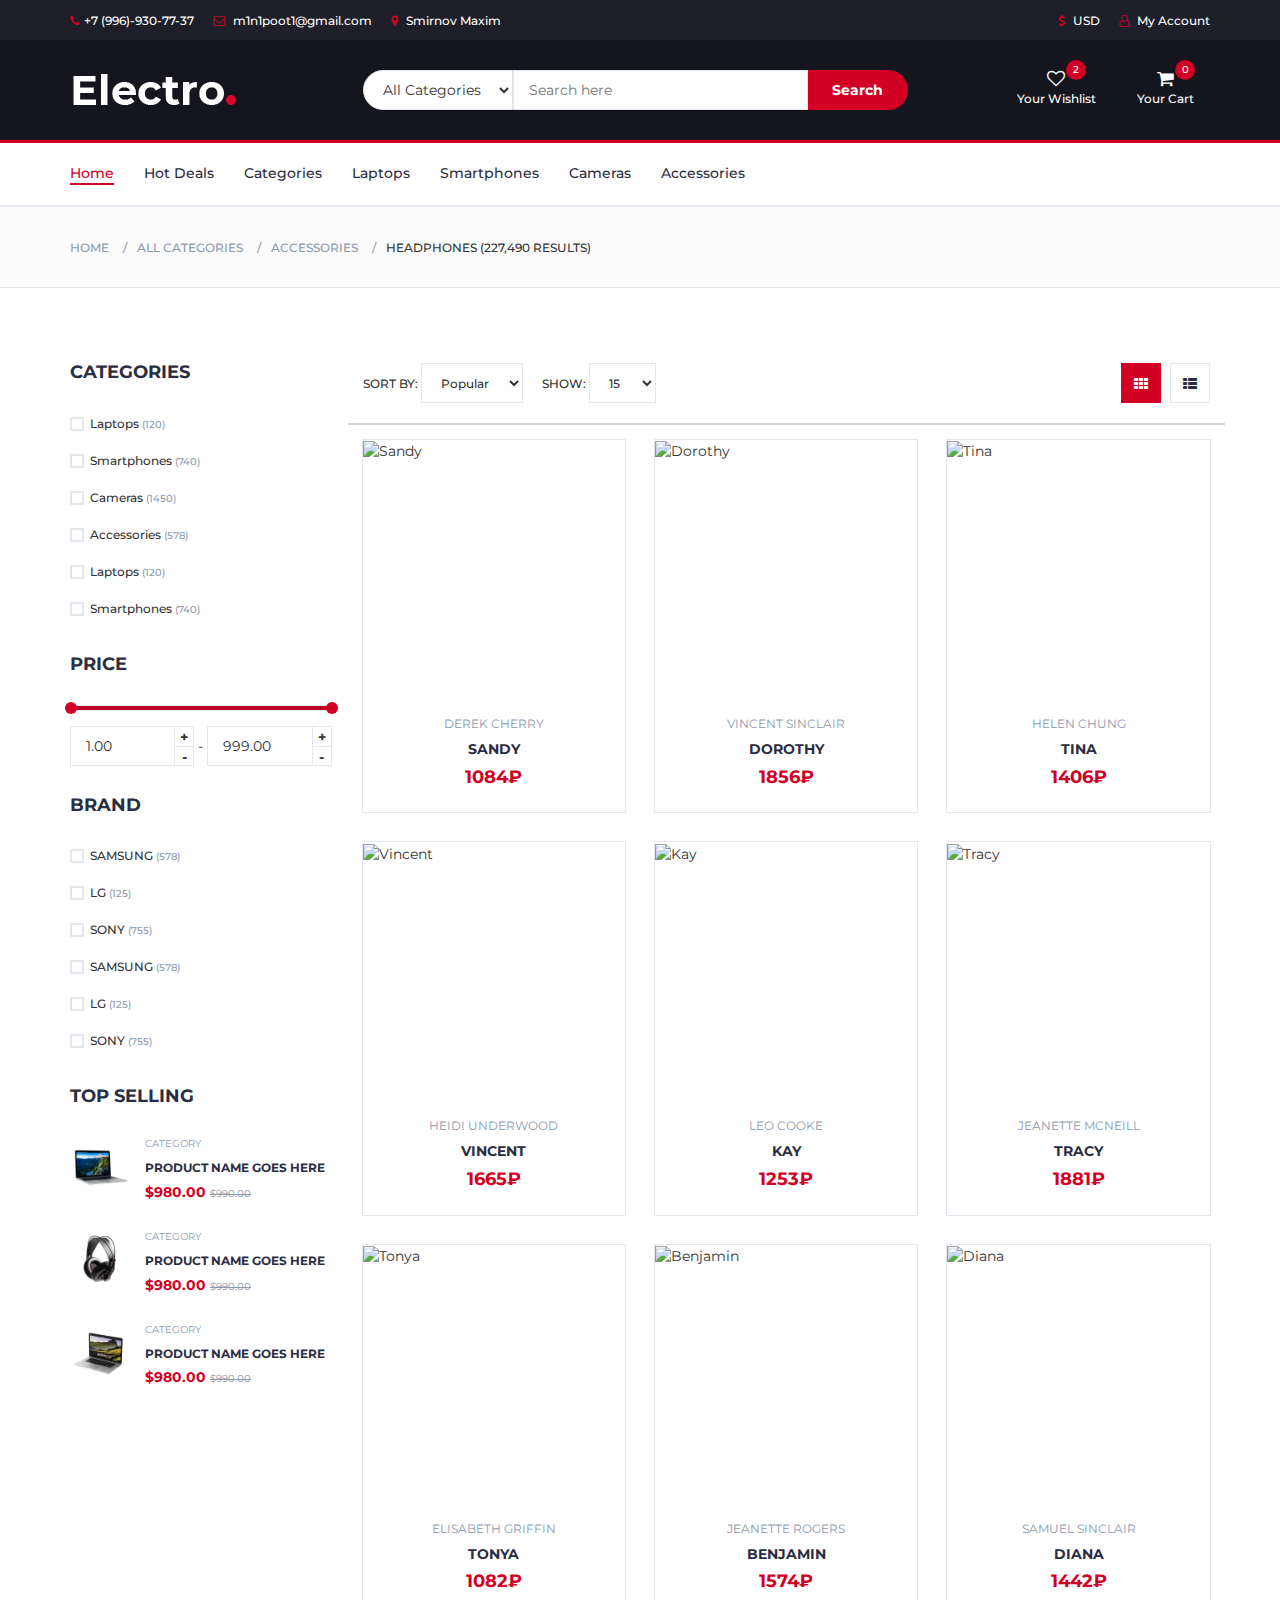
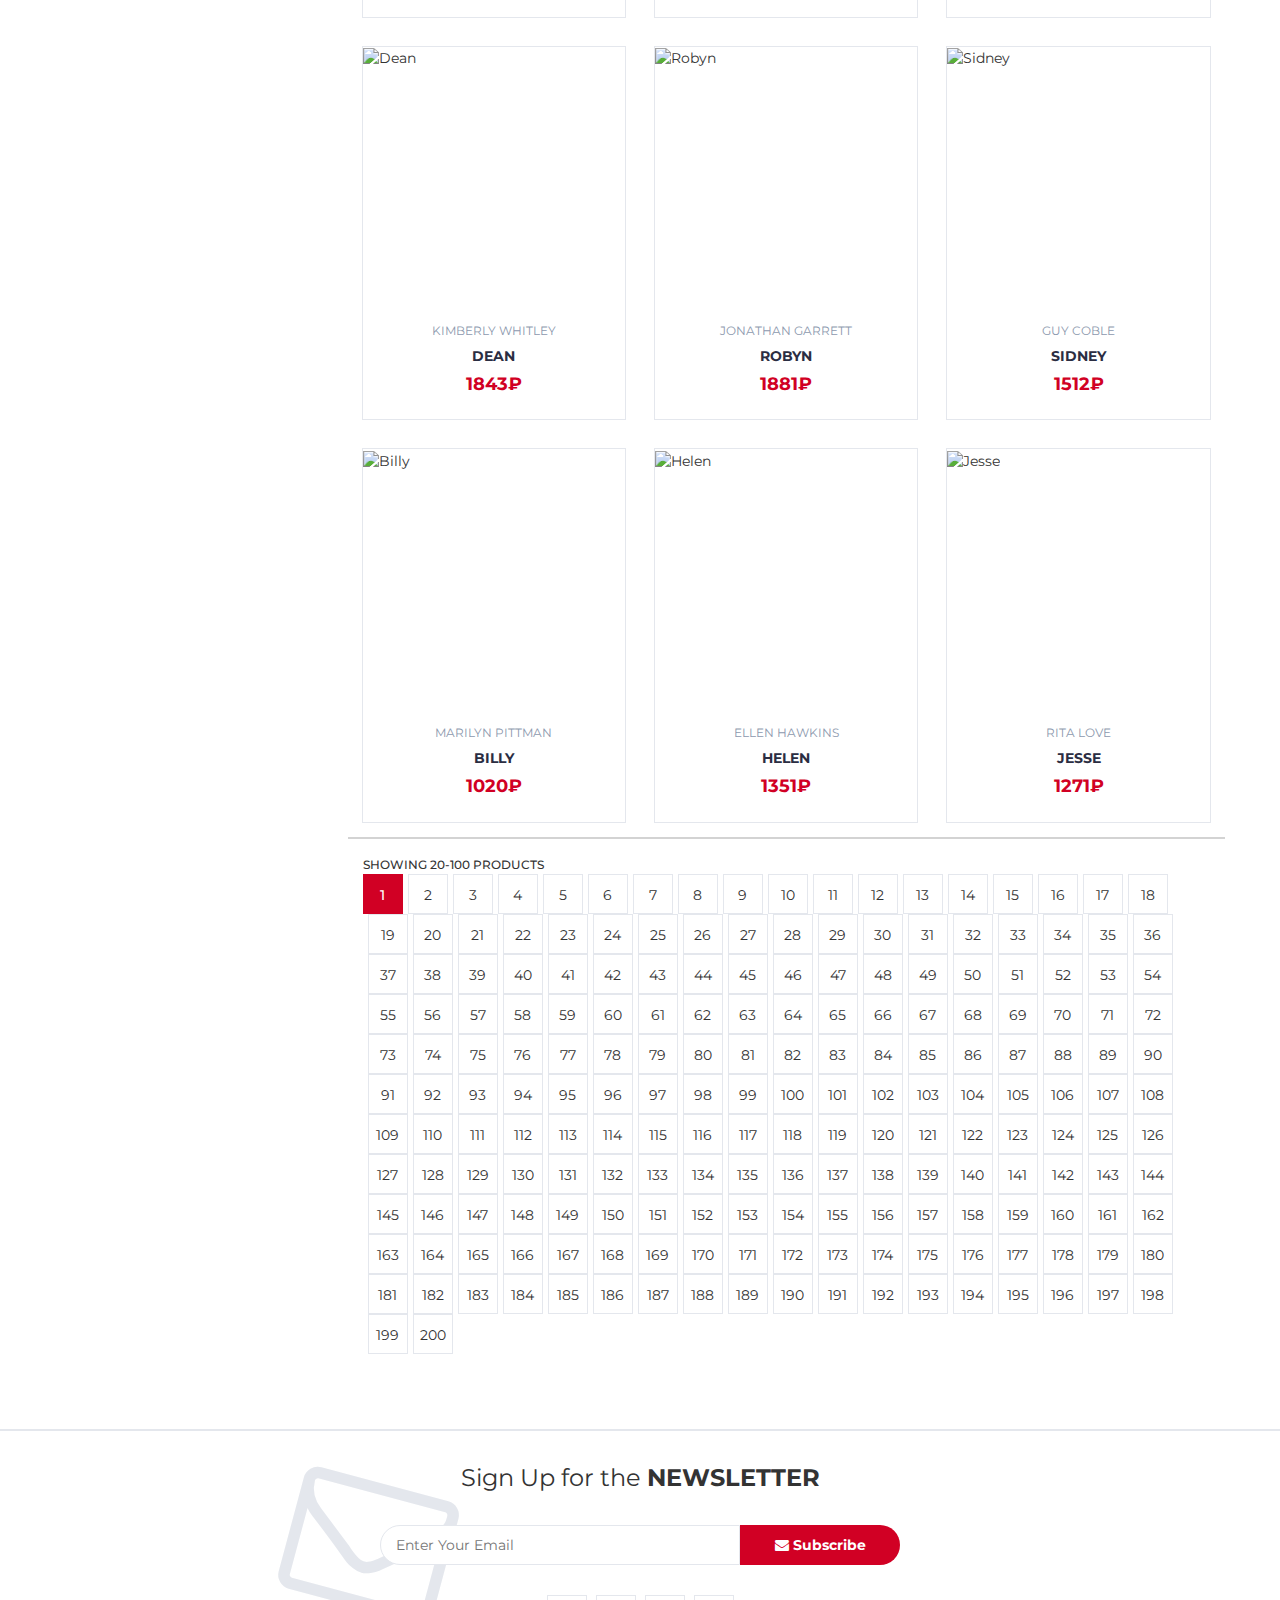
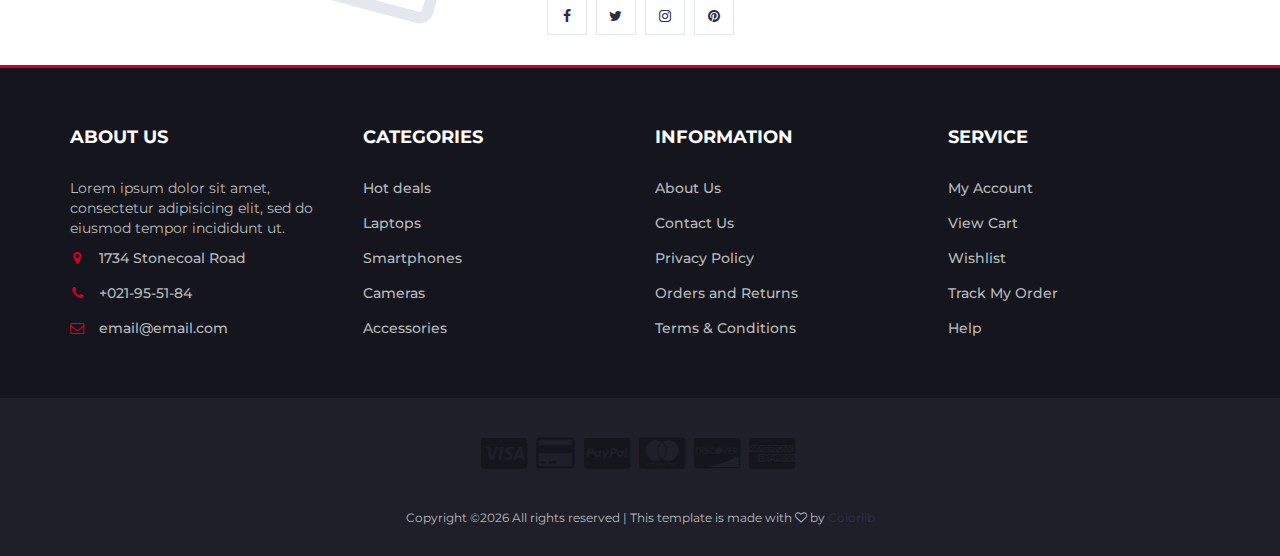
==== commit e569048f: "Hz" ====
--- a/index.html
+++ b/index.html
@@ -50,8 +50,8 @@
 				<div class="container">
 					<ul class="header-links pull-left">
 						<li><a href="tel:+79969307737"><i class="fa fa-phone"></i>+7 (996)-930-77-37</a></li>
-						<li><a href="#"><i class="fa fa-envelope-o"></i> m1n1poot1@gmail.com</a></li>
-						<li><a href="#"><i class="fa fa-map-marker"></i> 1734 Stonecoal Road</a></li>
+						<li><a href="mailto:m1n1poot1@gmail.com"><i class="fa fa-envelope-o"></i> m1n1poot1@gmail.com</a></li>
+						<li><a href="#"><i class="fa fa-map-marker"></i> Smirnov Maxim</a></li>
 					</ul>
 					<ul class="header-links pull-right">
 						<li><a href="#"><i class="fa fa-dollar"></i> USD</a></li>
@@ -111,7 +111,7 @@
 									<a class="dropdown-toggle" data-toggle="dropdown" aria-expanded="true">
 										<i class="fa fa-shopping-cart"></i>
 										<span>Your Cart</span>
-										<div class="qty">3</div>
+										<div class="qty">0</div>
 									</a>
 									<div class="cart-dropdown">
 										<div class="cart-list">
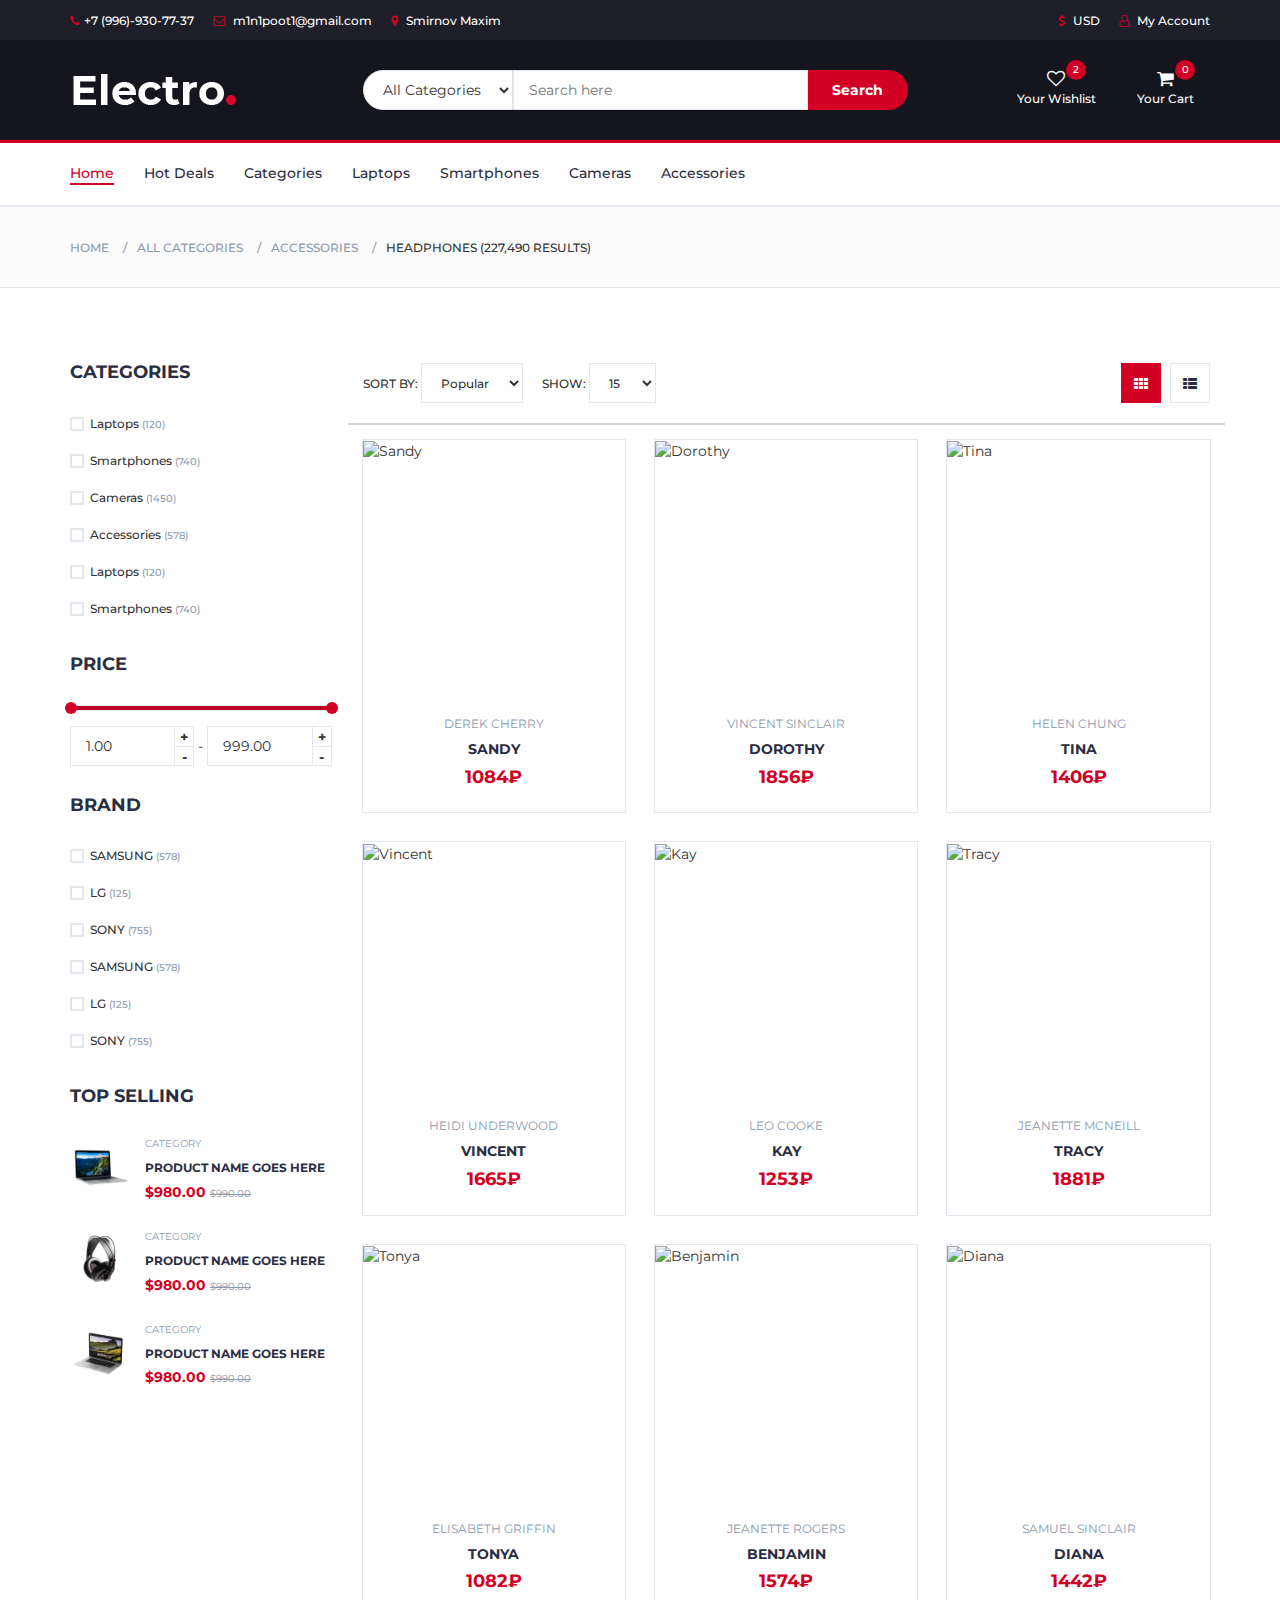
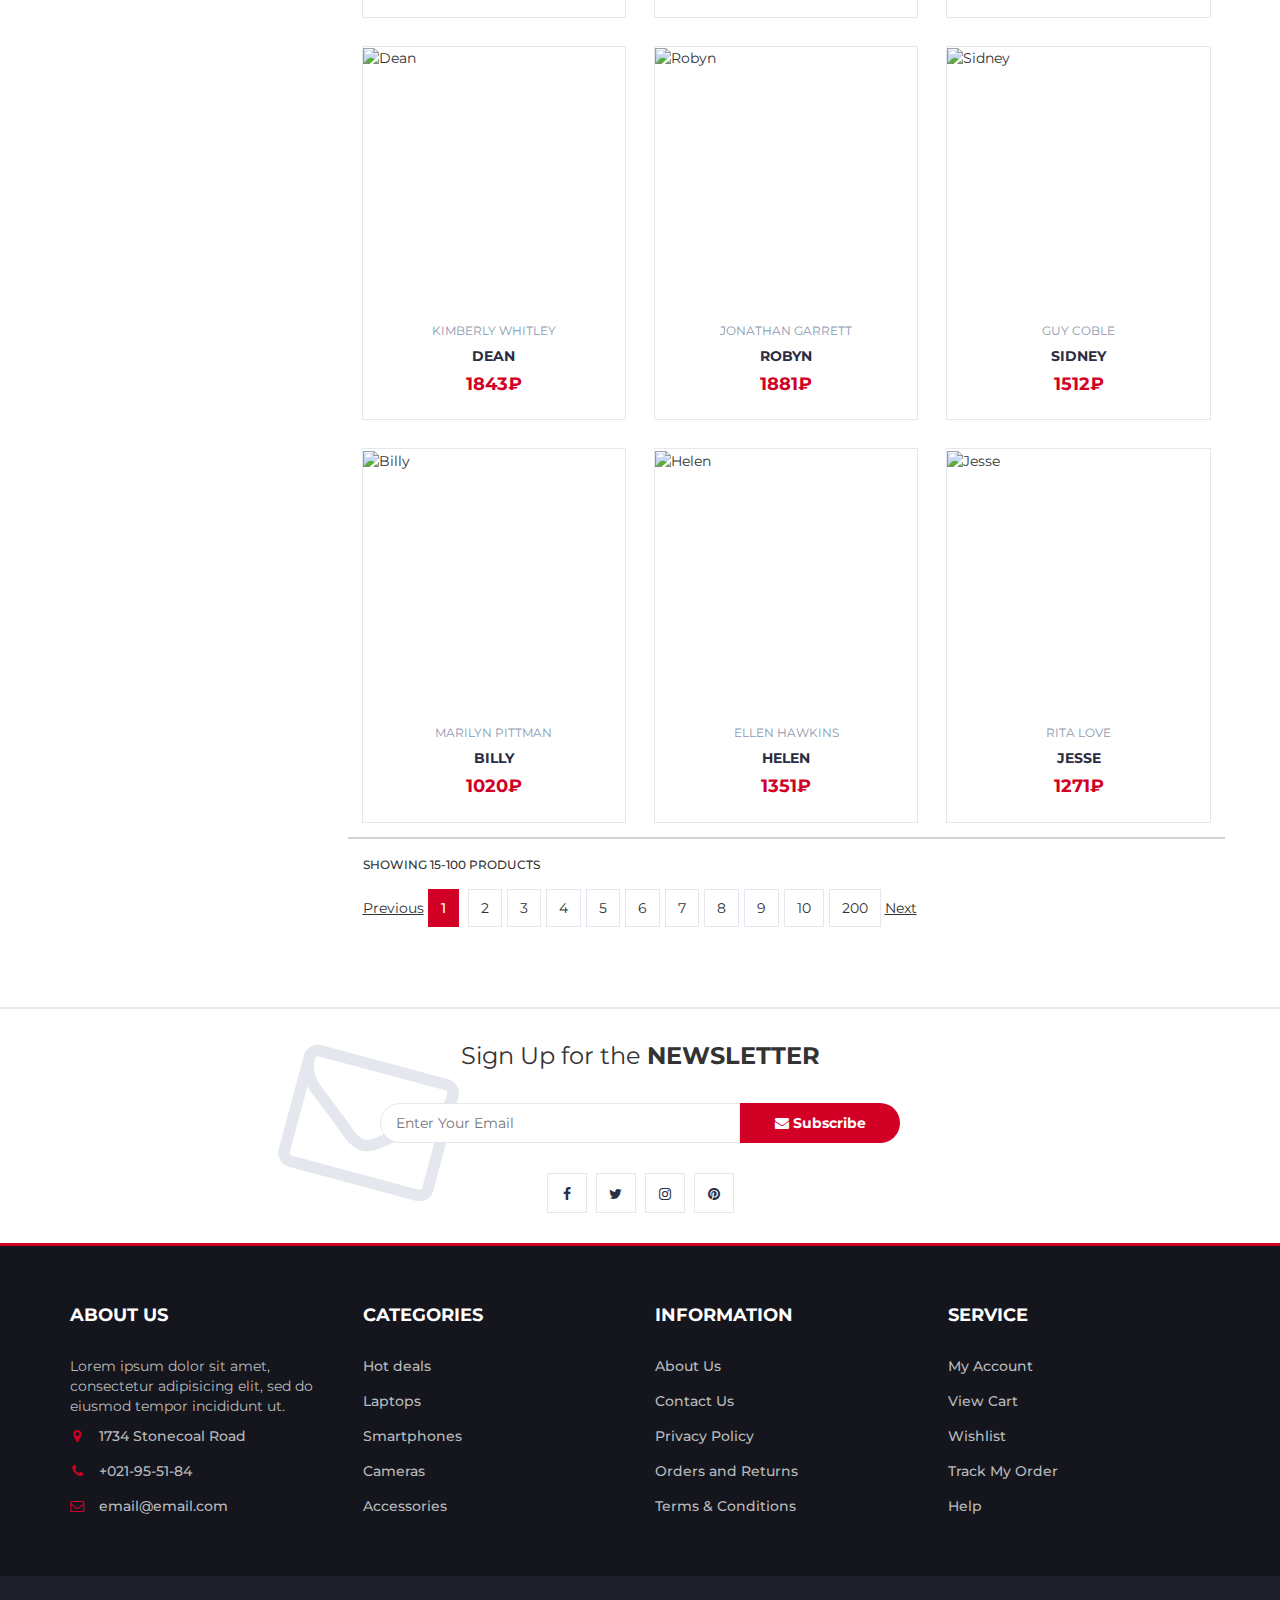
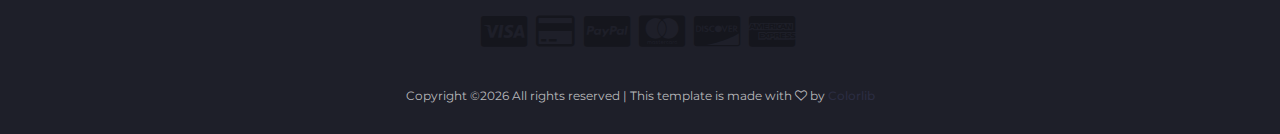
==== commit f13ea139: "Page active" ====
--- a/index.html
+++ b/index.html
@@ -444,9 +444,12 @@
 
 						<!-- store bottom filter -->
 						<div class="store-filter clearfix">
-							<span class="store-qty">Showing <span class="store-show">20</span>-<span class="total-items">100</span> products</span>
+							<span class="store-qty">Showing <span class="store-show">15</span>-<span class="total-items">100</span> products</span>
 							<ul class="store-pagination">
-								
+								<span id="previous-page">Previous</span>
+								<li id="first-page" class="active">1</li>
+								<li id="last-page">Last</li>
+								<span id="next-page">Next</span>
 								<!-- <li><a href="#"><i class="fa fa-angle-right"></i></a></li> -->
 							</ul>
 						</div>
--- a/css/style.css
+++ b/css/style.css
@@ -1349,14 +1349,14 @@
 /*-- Store Pagination --*/
 
 .store-pagination {
-  float: right;
+	float: right;
+	width: 100%;
+	margin-top: 15px;
 }
 
 .store-pagination li {
-  display: inline-block;
-  width: 40px;
-  height: 40px;
-  line-height: 40px;
+	display: inline-block;
+	padding: 8px 12px;
   text-align: center;
   background-color: #FFF;
   border: 1px solid #E4E7ED;
@@ -1366,7 +1366,8 @@
 }
 
 .store-pagination li+li {
-  margin-left: 5px;
+	margin-left: 5px;
+	margin-bottom: 5px;
 }
 
 .store-pagination li:hover {
@@ -1384,6 +1385,15 @@
 
 .store-pagination li a {
   display: block;
+}
+
+.store-pagination span {
+	text-decoration: underline;
+	cursor: pointer;
+}
+
+.store-pagination span:hover {
+	text-decoration-color: #d10024;
 }
 
 .store-qty {
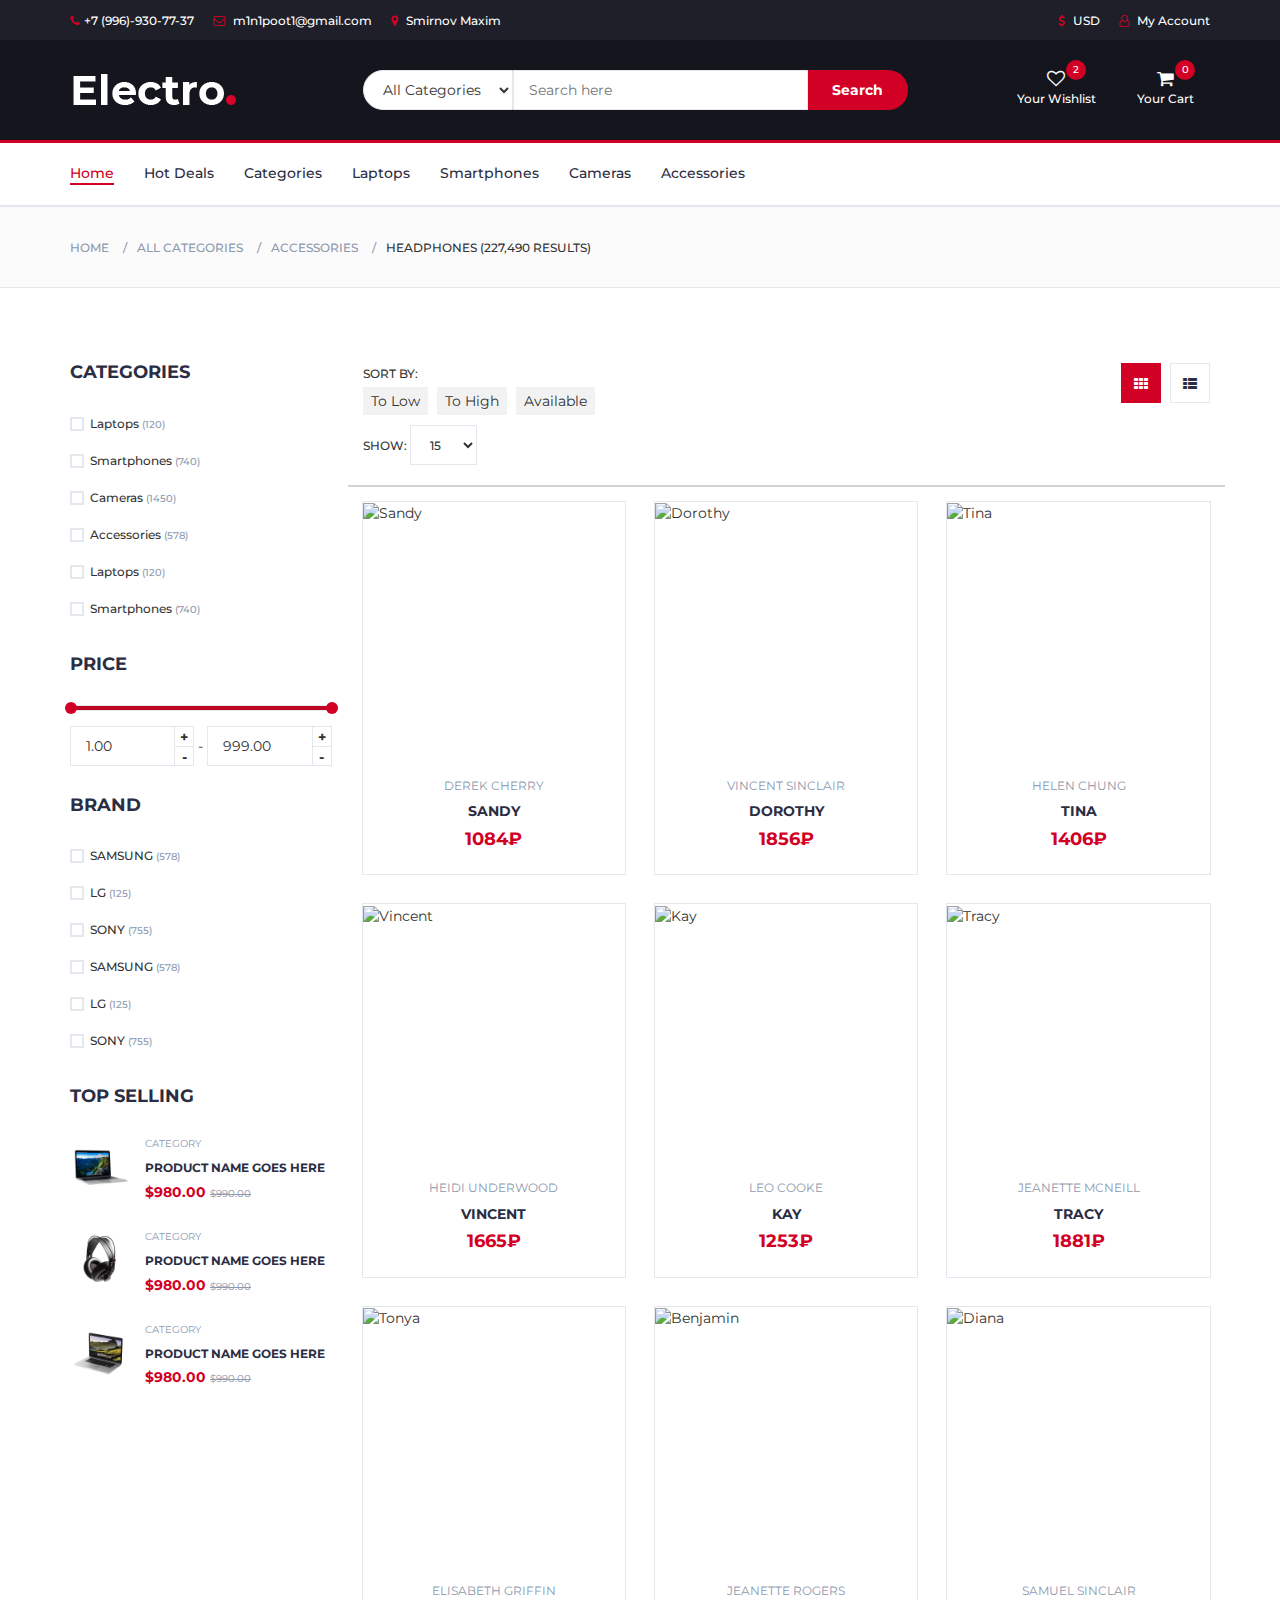
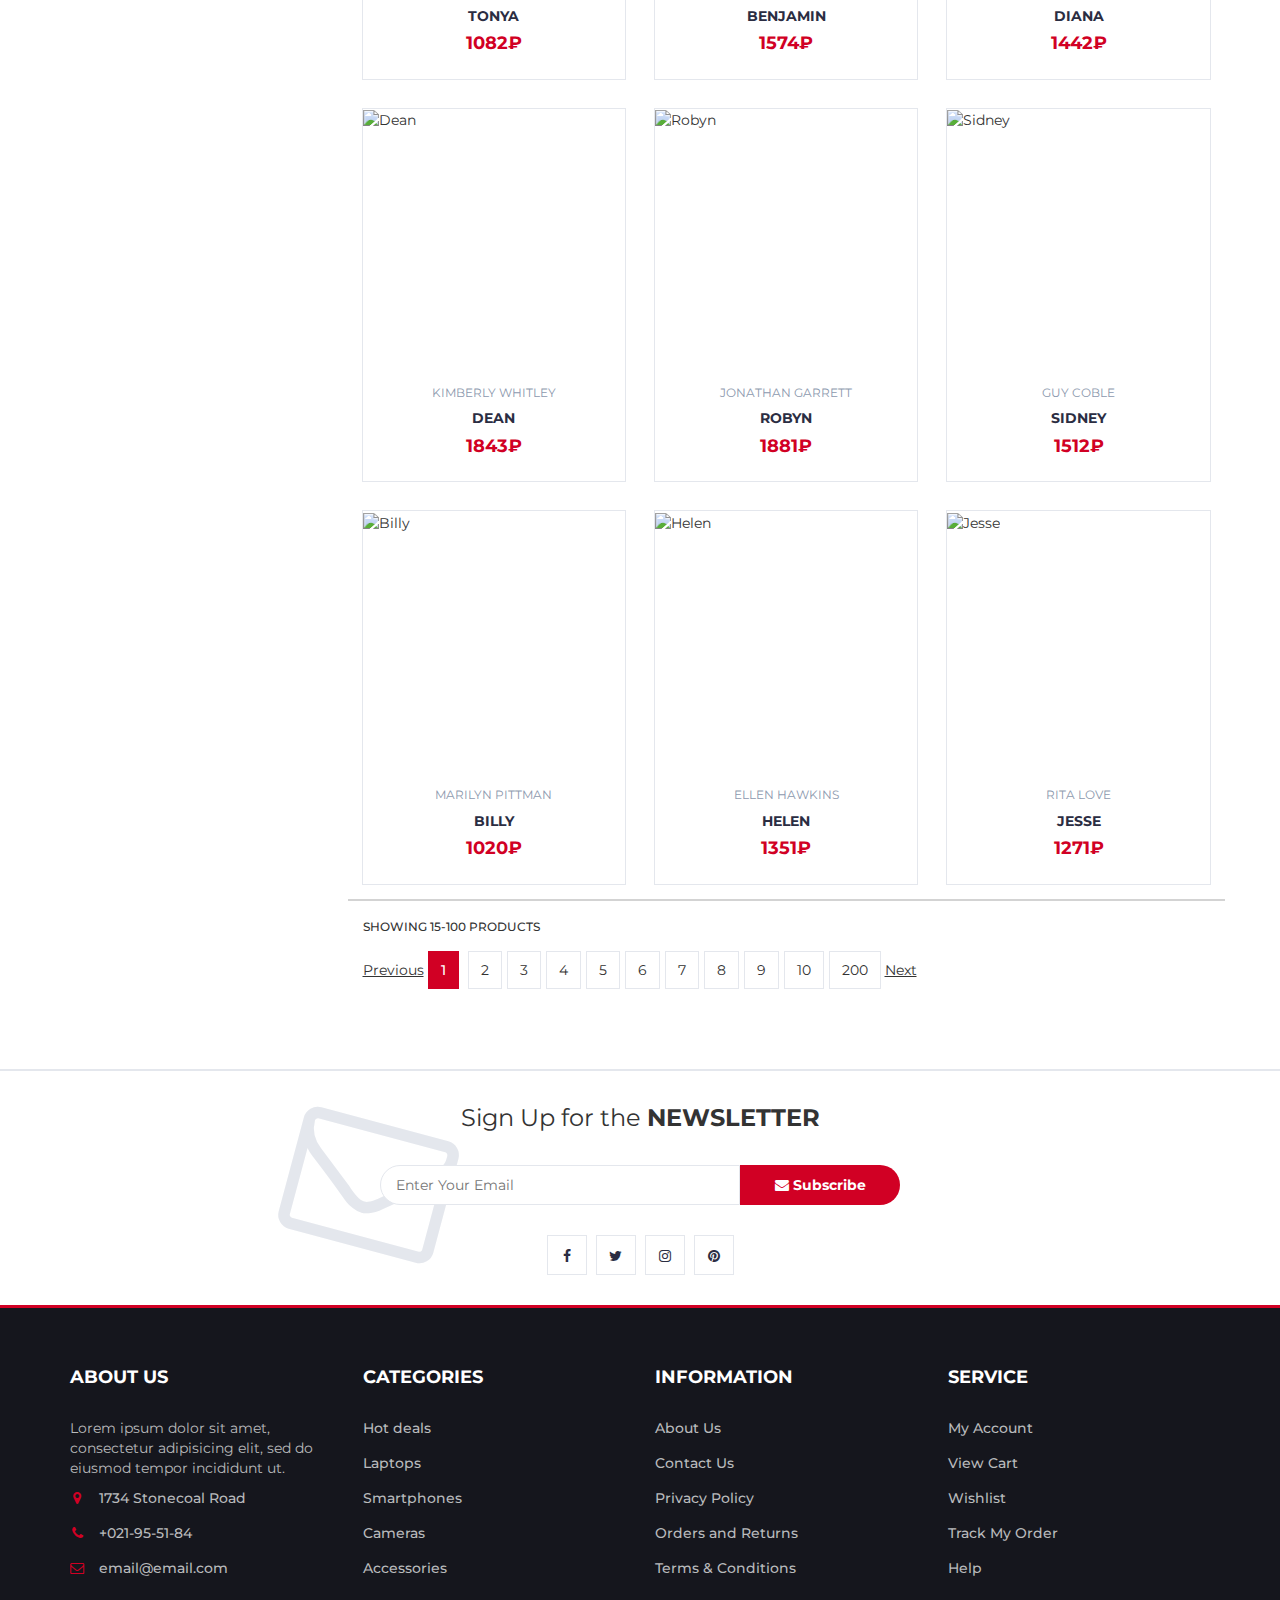
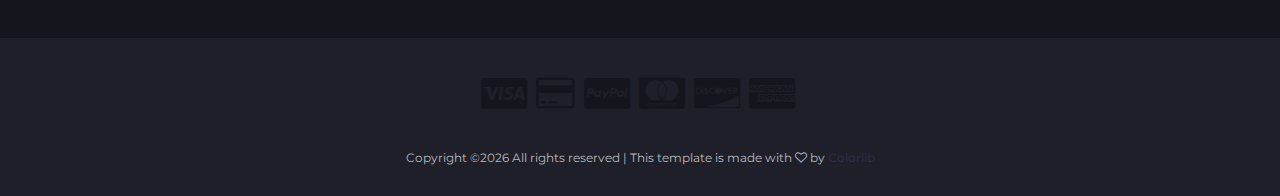
==== commit 1bb42bf0: "Add filter" ====
--- a/index.html
+++ b/index.html
@@ -399,12 +399,13 @@
 							<div class="store-sort">
 								<label>
 									Sort By:
-									<select class="input-select">
-										<option value="0">Popular</option>
-										<option value="1">Position</option>
-									</select>
 								</label>
 
+								<div class="sort-var">
+									<span data-sort="toLow">To Low</span>
+									<span data-sort="toHigh">To High</span>
+									<span data-sort="available">Available</span>
+								</div>
 								<label>
 									Show:
 									<select class="input-select" id="toScreen">
--- a/css/style.css
+++ b/css/style.css
@@ -1297,6 +1297,23 @@
 
 /*-- Store Sort --*/
 
+.sort-var {
+	margin-bottom: 10px;
+}
+
+.sort-var span {
+	background-color: rgba(0,0,0,.05);
+	display: inline-block;
+	margin-right: 5px;
+	padding: 4px 8px;
+	cursor: pointer;
+}
+
+.sort-var span.active {
+	background-color: #d10024;
+	color: #fff;
+}
+
 .store-sort {
   display: inline-block;
 }
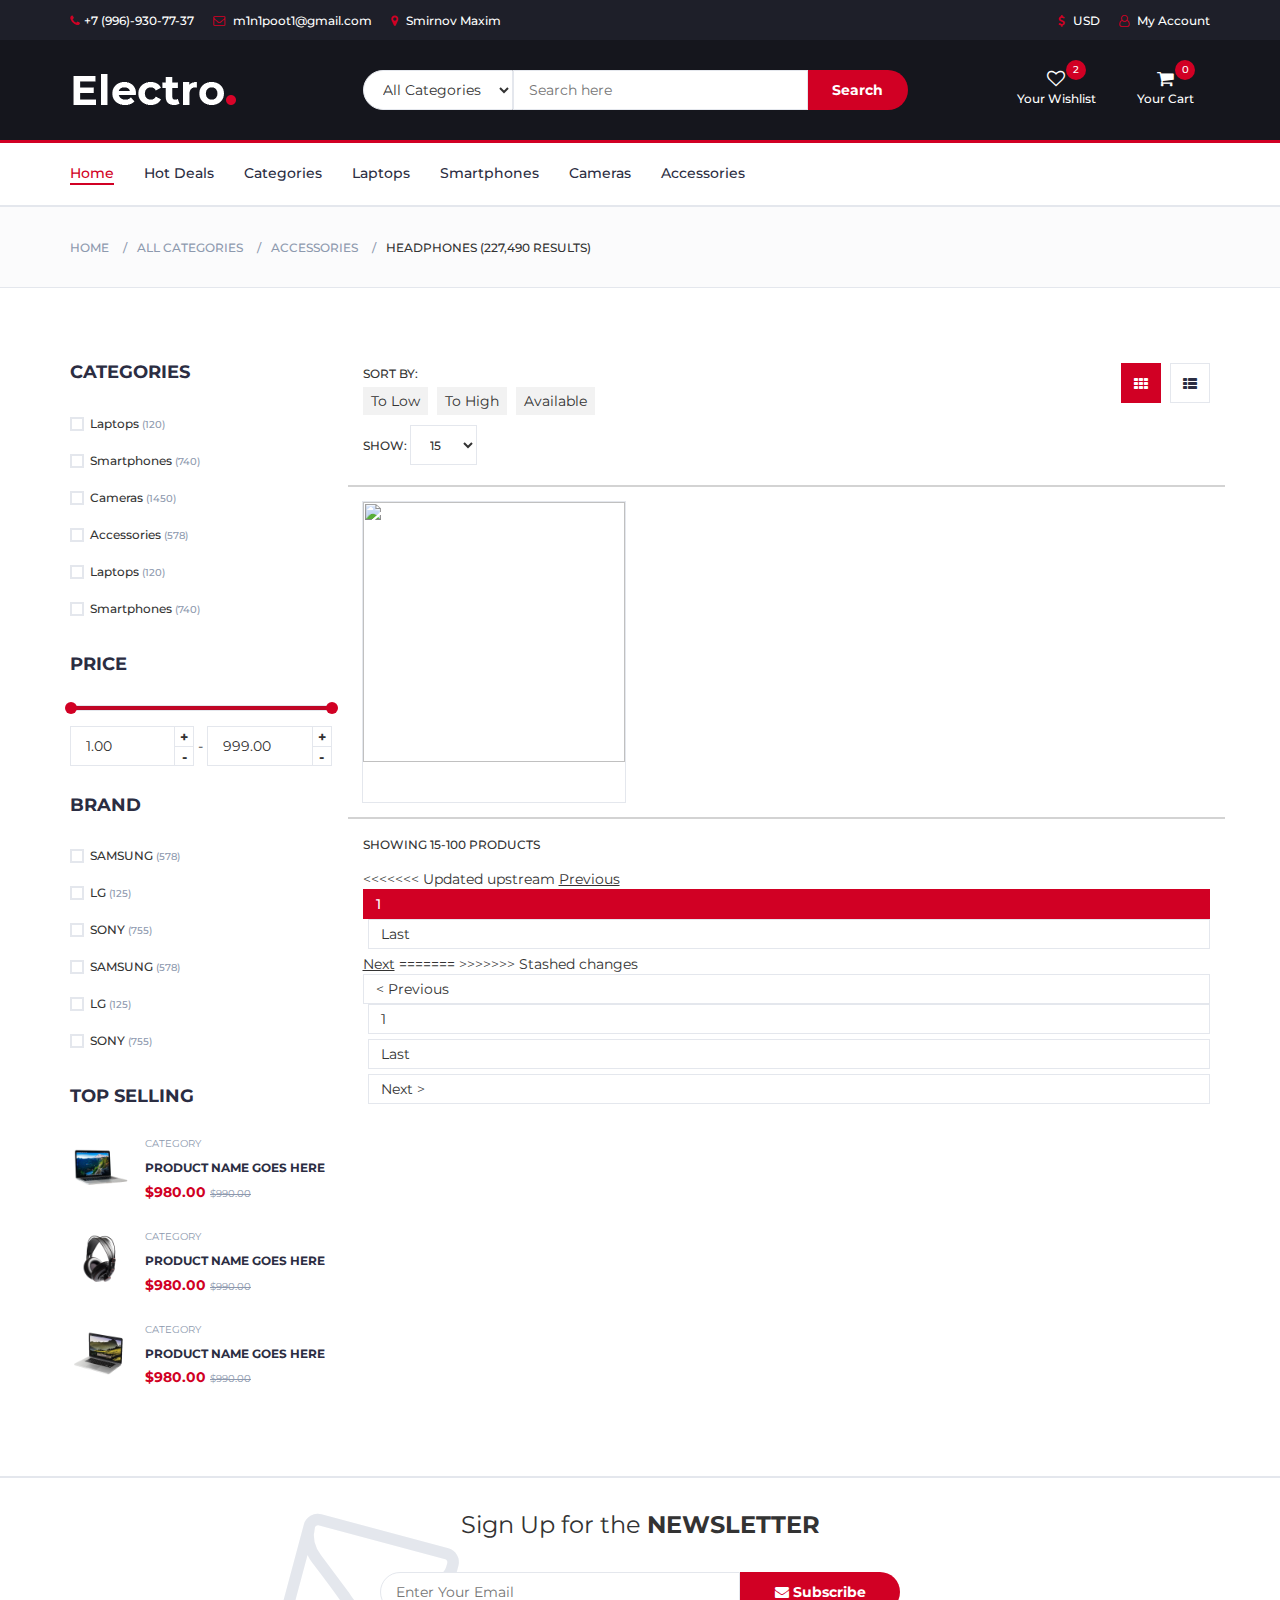
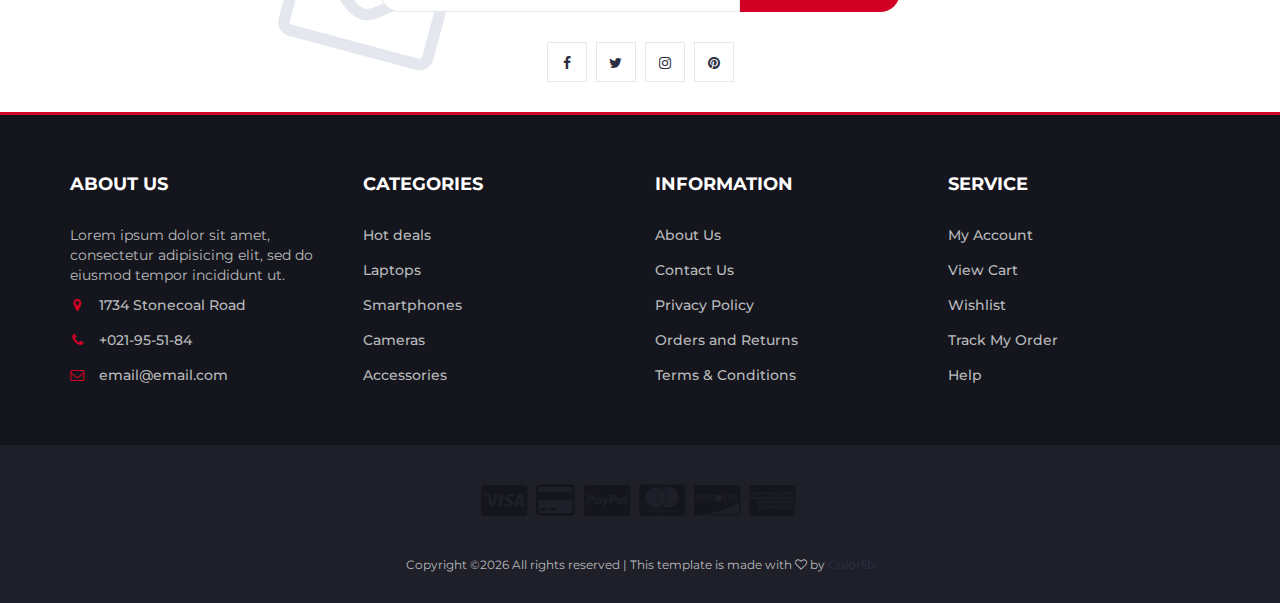
==== commit 785c81b2: "Merge" ====
--- a/index.html
+++ b/index.html
@@ -447,11 +447,18 @@
 						<div class="store-filter clearfix">
 							<span class="store-qty">Showing <span class="store-show">15</span>-<span class="total-items">100</span> products</span>
 							<ul class="store-pagination">
+<<<<<<< Updated upstream
 								<span id="previous-page">Previous</span>
 								<li id="first-page" class="active">1</li>
 								<li id="last-page">Last</li>
 								<span id="next-page">Next</span>
+=======
+>>>>>>> Stashed changes
 								<!-- <li><a href="#"><i class="fa fa-angle-right"></i></a></li> -->
+								<li id="previous">< Previous</li>
+								<li id="first">1</li>
+								<li id="last">Last</li>
+								<li id="next">Next ></li>
 							</ul>
 						</div>
 						<!-- /store bottom filter -->
--- a/css/style.css
+++ b/css/style.css
@@ -1372,14 +1372,20 @@
 }
 
 .store-pagination li {
+<<<<<<< Updated upstream
 	display: inline-block;
 	padding: 8px 12px;
+=======
+  display: inline-block;
+  min-width: 40px;
+>>>>>>> Stashed changes
   text-align: center;
   background-color: #FFF;
   border: 1px solid #E4E7ED;
   -webkit-transition: 0.2s all;
 	transition: 0.2s all;
 	cursor: pointer;
+	padding: 4px 12px;
 }
 
 .store-pagination li+li {
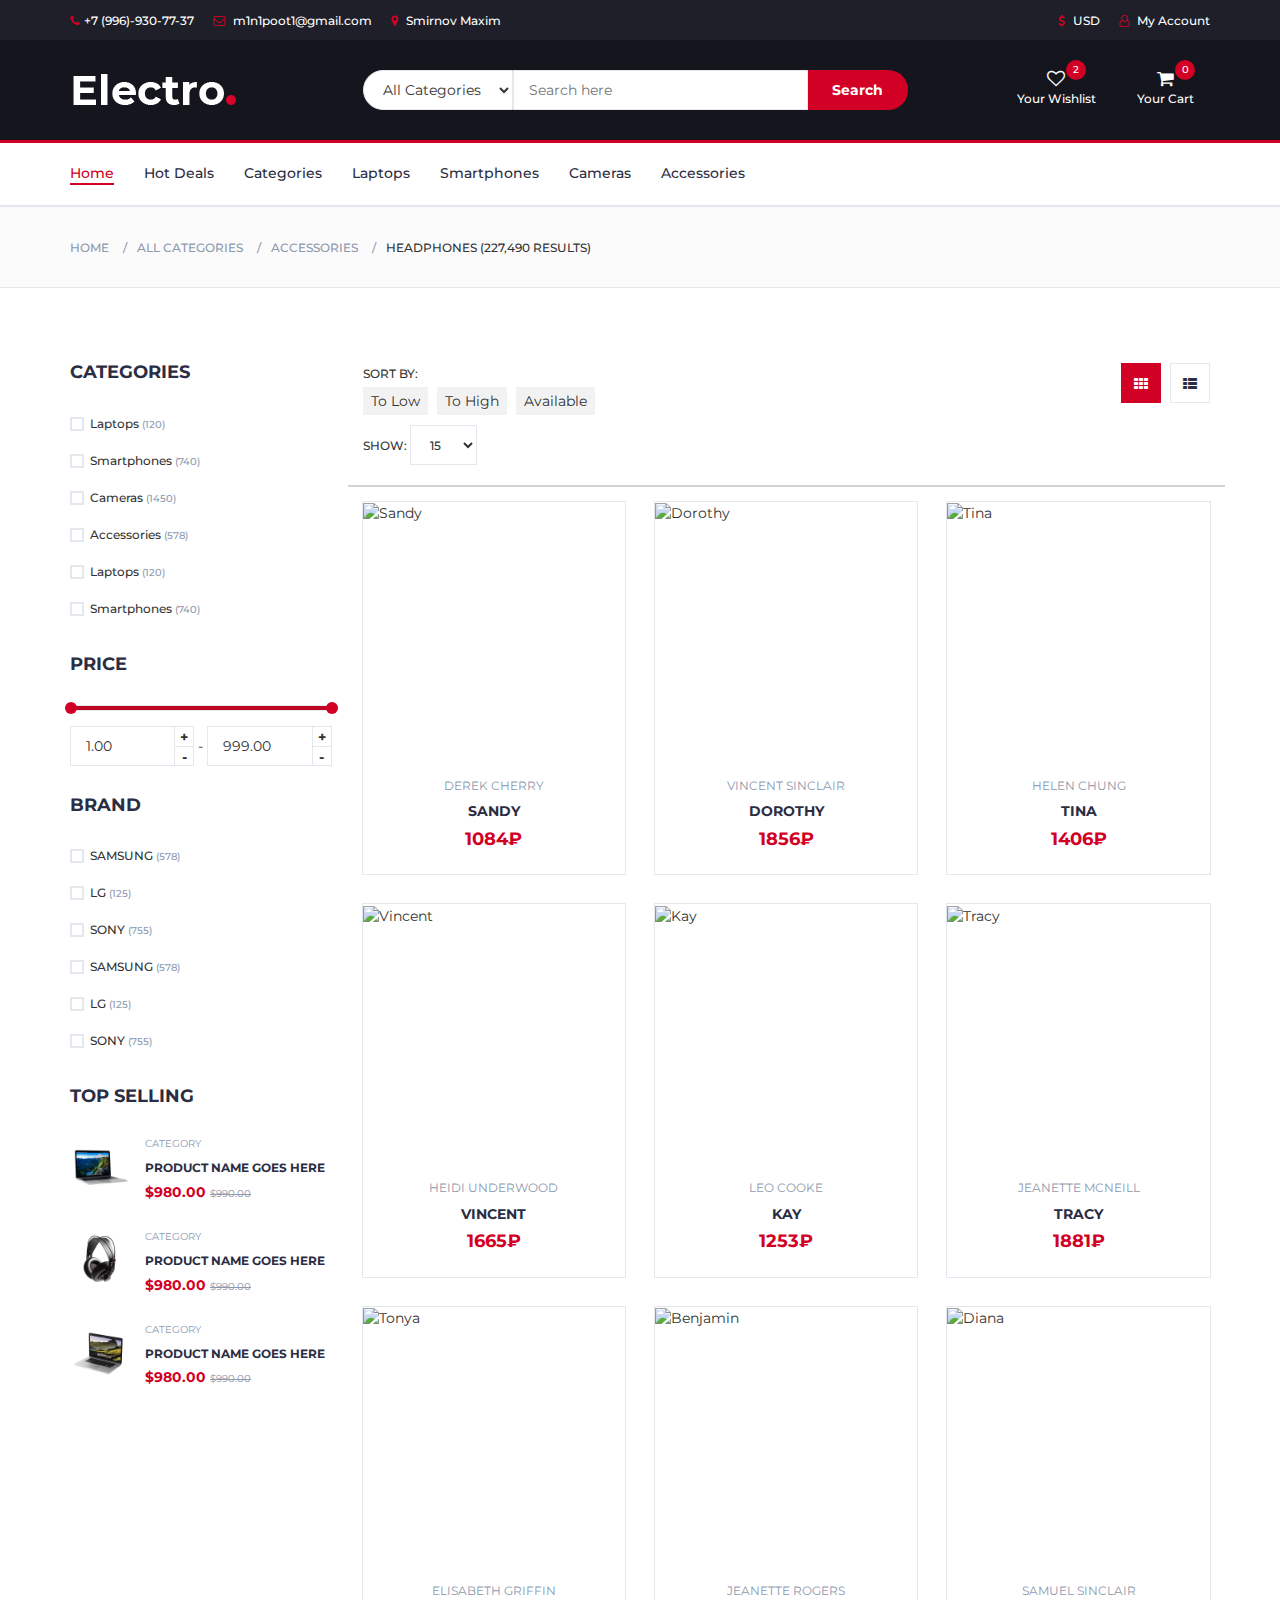
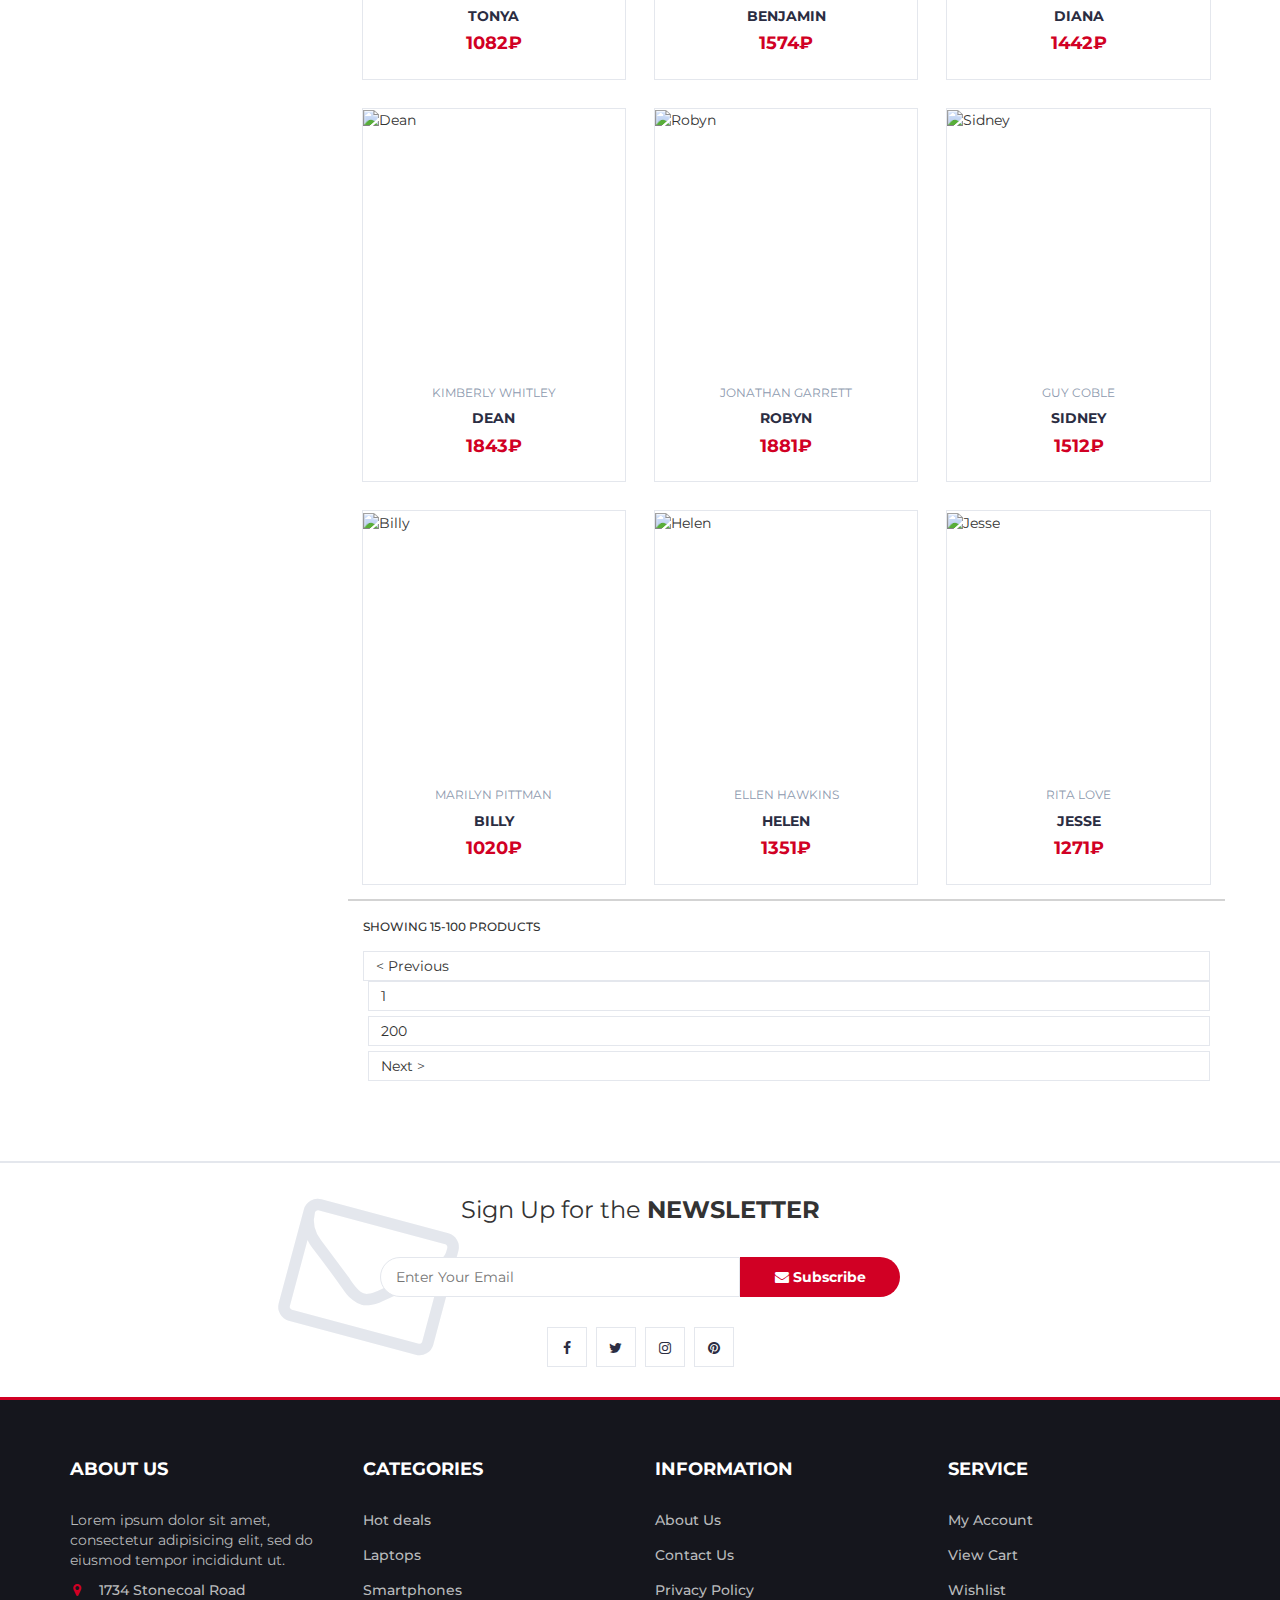
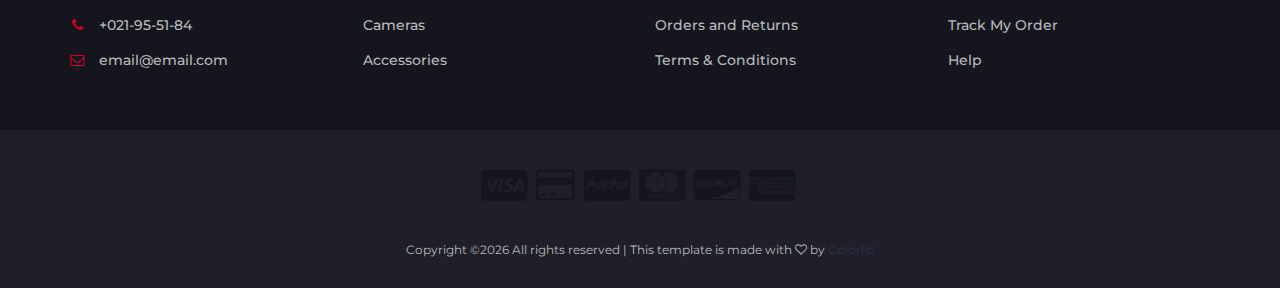
==== commit ed4ddb37: "merge" ====
--- a/index.html
+++ b/index.html
@@ -447,13 +447,6 @@
 						<div class="store-filter clearfix">
 							<span class="store-qty">Showing <span class="store-show">15</span>-<span class="total-items">100</span> products</span>
 							<ul class="store-pagination">
-<<<<<<< Updated upstream
-								<span id="previous-page">Previous</span>
-								<li id="first-page" class="active">1</li>
-								<li id="last-page">Last</li>
-								<span id="next-page">Next</span>
-=======
->>>>>>> Stashed changes
 								<!-- <li><a href="#"><i class="fa fa-angle-right"></i></a></li> -->
 								<li id="previous">< Previous</li>
 								<li id="first">1</li>
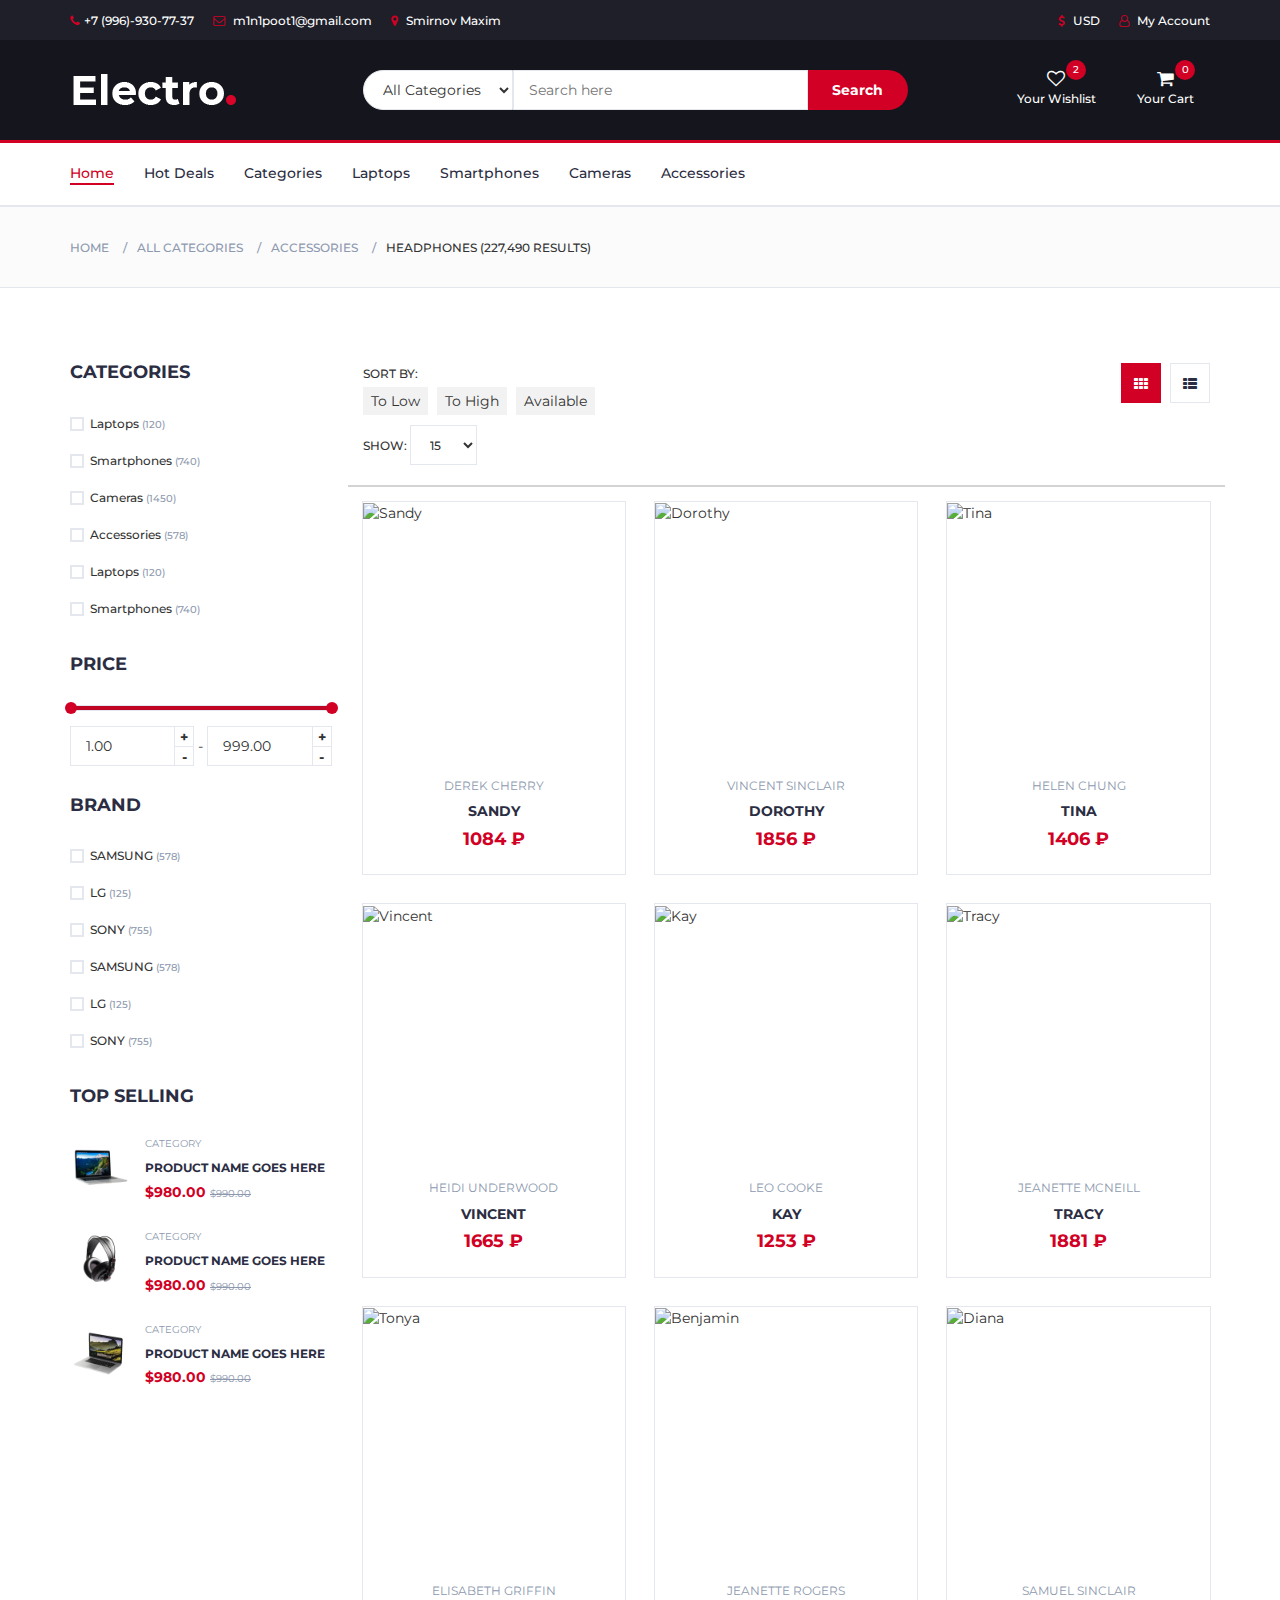
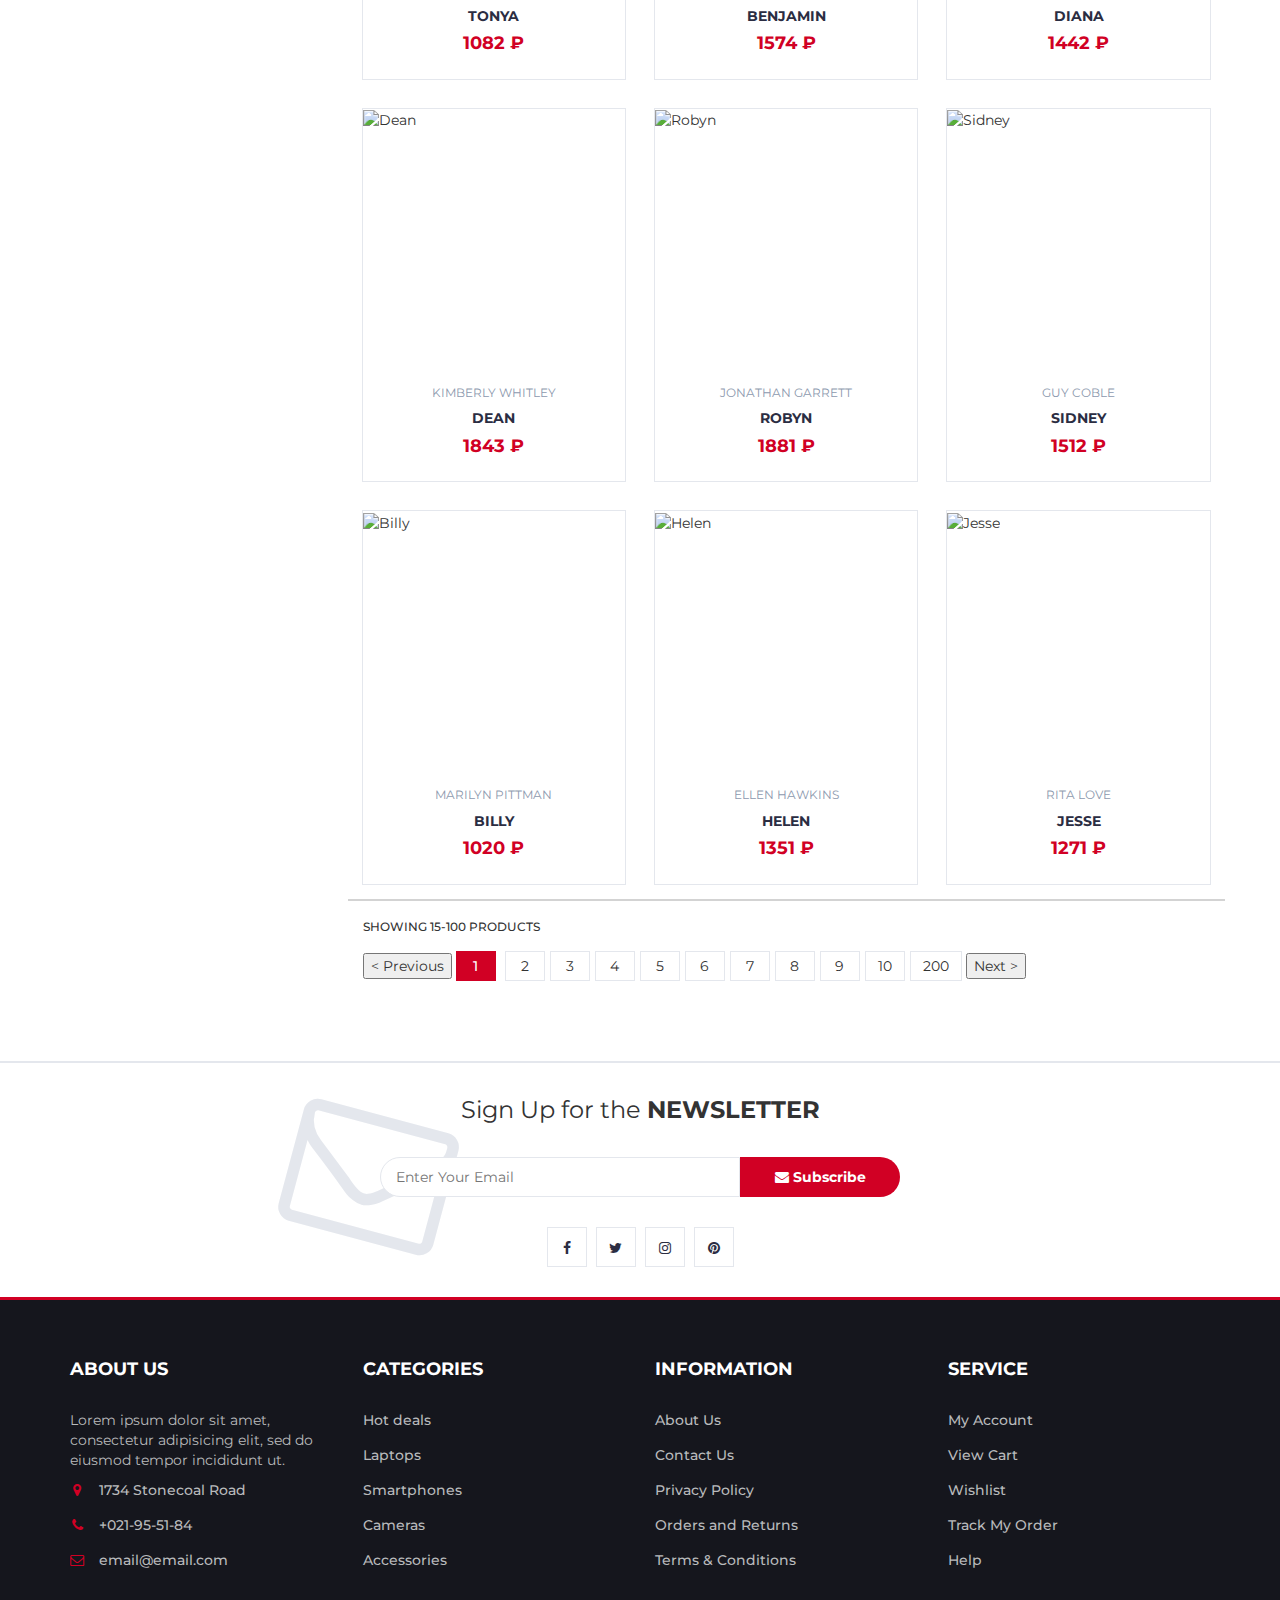
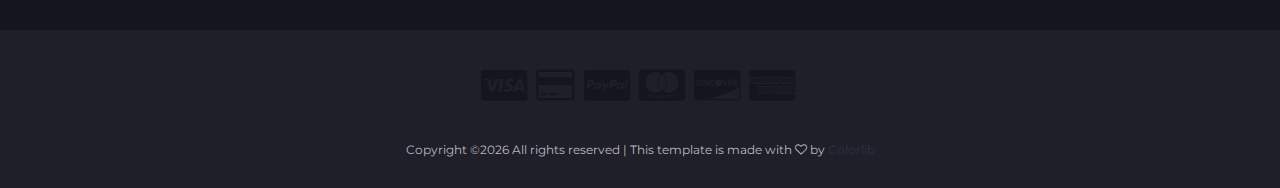
==== commit 3d89d248: "Cart, partial pagination" ====
--- a/index.html
+++ b/index.html
@@ -448,10 +448,10 @@
 							<span class="store-qty">Showing <span class="store-show">15</span>-<span class="total-items">100</span> products</span>
 							<ul class="store-pagination">
 								<!-- <li><a href="#"><i class="fa fa-angle-right"></i></a></li> -->
-								<li id="previous">< Previous</li>
-								<li id="first">1</li>
-								<li id="last">Last</li>
-								<li id="next">Next ></li>
+								<button id="previous-page">< Previous</button>
+								<li id="first-page" class="active">1</li>
+								<li id="last-page">Last</li>
+								<button id="next-page">Next ></button>
 							</ul>
 						</div>
 						<!-- /store bottom filter -->
--- a/css/style.css
+++ b/css/style.css
@@ -1372,13 +1372,8 @@
 }
 
 .store-pagination li {
-<<<<<<< Updated upstream
-	display: inline-block;
-	padding: 8px 12px;
-=======
   display: inline-block;
   min-width: 40px;
->>>>>>> Stashed changes
   text-align: center;
   background-color: #FFF;
   border: 1px solid #E4E7ED;
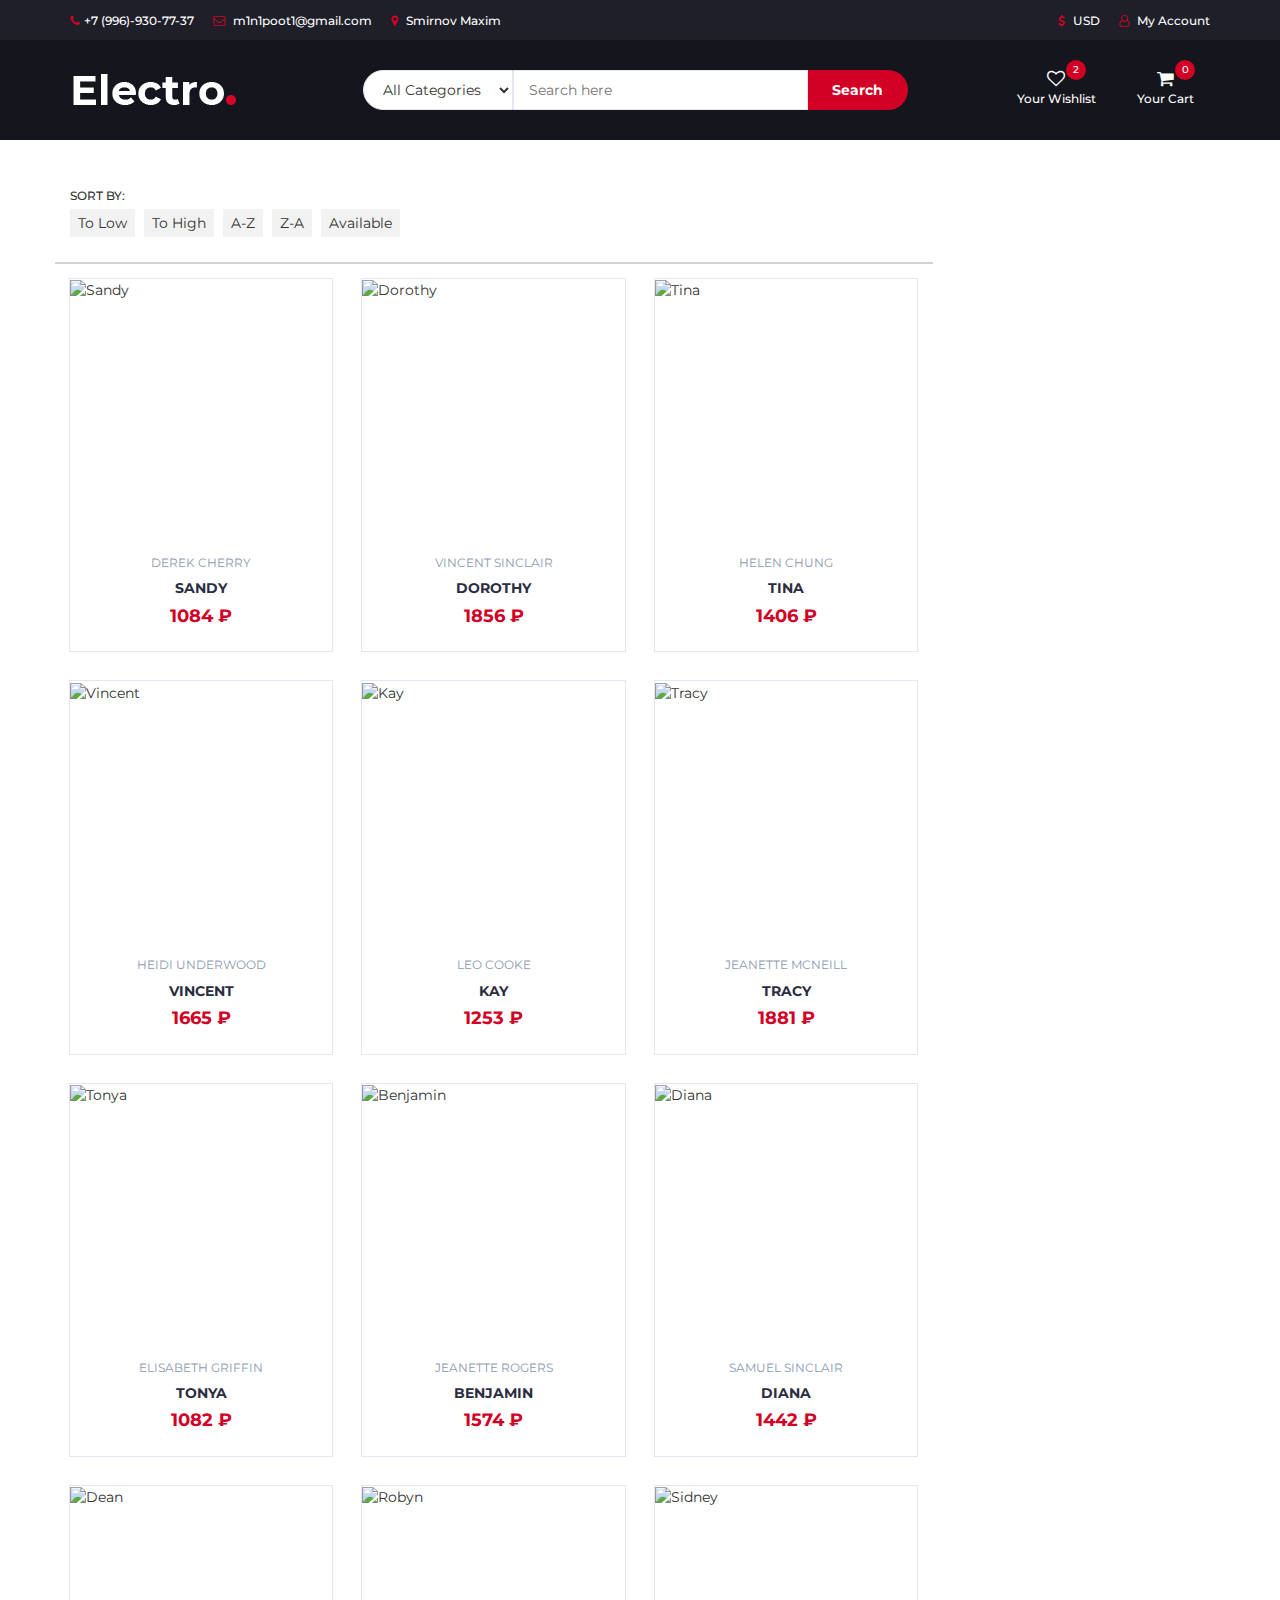
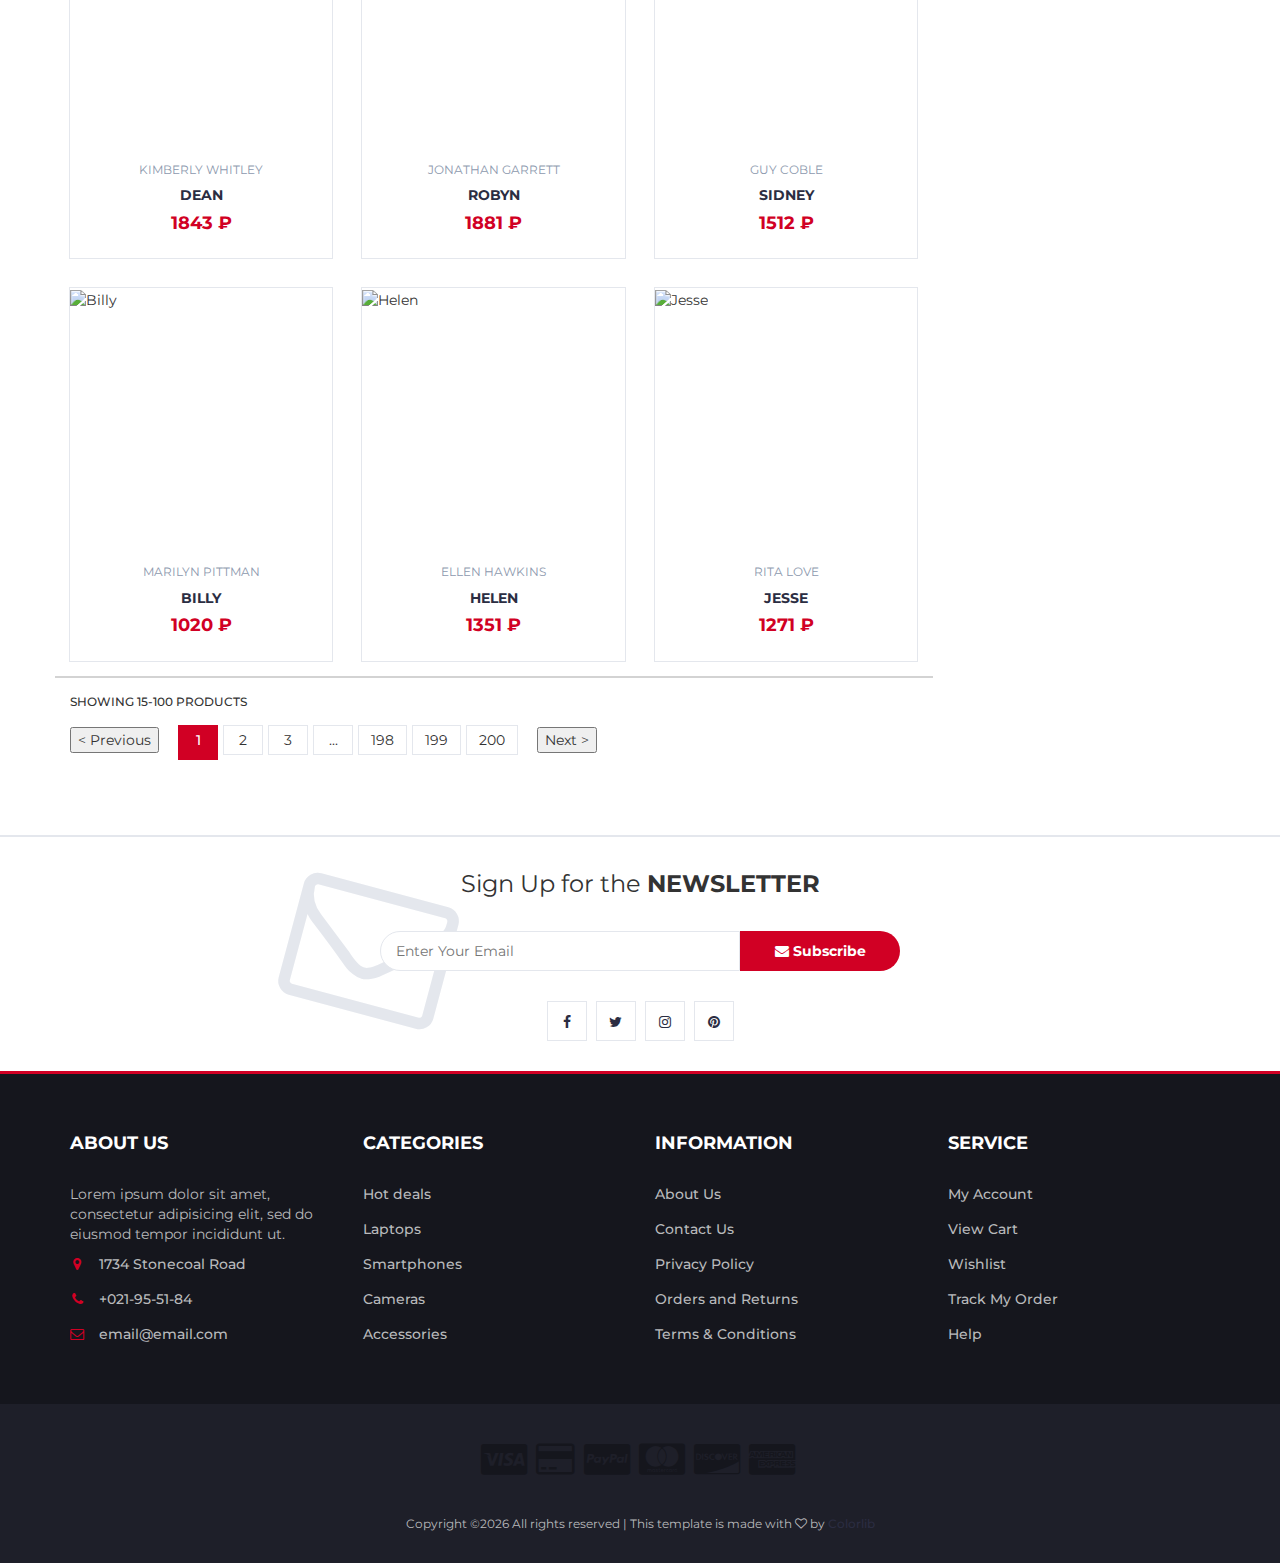
==== commit 9c1c3d16: "Pagination pre-finish" ====
--- a/index.html
+++ b/index.html
@@ -162,7 +162,7 @@
 		<!-- /HEADER -->
 
 		<!-- NAVIGATION -->
-		<nav id="navigation">
+		<nav id="navigation"hidden>
 			<!-- container -->
 			<div class="container">
 				<!-- responsive-nav -->
@@ -186,7 +186,7 @@
 		<!-- /NAVIGATION -->
 
 		<!-- BREADCRUMB -->
-		<div id="breadcrumb" class="section">
+		<div id="breadcrumb" class="section" hidden>
 			<!-- container -->
 			<div class="container">
 				<!-- row -->
@@ -207,13 +207,13 @@
 		<!-- /BREADCRUMB -->
 
 		<!-- SECTION -->
-		<div class="section">
+		<div class="section" >
 			<!-- container -->
 			<div class="container">
 				<!-- row -->
 				<div class="row">
 					<!-- ASIDE -->
-					<div id="aside" class="col-md-3">
+					<div id="aside" class="col-md-3" hidden>
 						<!-- aside Widget -->
 						<div class="aside">
 							<h3 class="aside-title">Categories</h3>
@@ -404,9 +404,11 @@
 								<div class="sort-var">
 									<span data-sort="toLow">To Low</span>
 									<span data-sort="toHigh">To High</span>
+									<span data-sort="toZ">A-Z</span>
+									<span data-sort="toA">Z-A</span>
 									<span data-sort="available">Available</span>
 								</div>
-								<label>
+								<label hidden>
 									Show:
 									<select class="input-select" id="toScreen">
 										<option value="15">15</option>
@@ -415,7 +417,7 @@
 									</select>
 								</label>
 							</div>
-							<ul class="store-grid">
+							<ul class="store-grid" hidden>
 								<li class="active"><i class="fa fa-th"></i></li>
 								<li><a href="#"><i class="fa fa-th-list"></i></a></li>
 							</ul>
@@ -446,13 +448,12 @@
 						<!-- store bottom filter -->
 						<div class="store-filter clearfix">
 							<span class="store-qty">Showing <span class="store-show">15</span>-<span class="total-items">100</span> products</span>
+							<button id="previous-page">< Previous</button>
 							<ul class="store-pagination">
-								<!-- <li><a href="#"><i class="fa fa-angle-right"></i></a></li> -->
-								<button id="previous-page">< Previous</button>
-								<li id="first-page" class="active">1</li>
-								<li id="last-page">Last</li>
-								<button id="next-page">Next ></button>
+								<!-- <li id="first-page" class="active">1</li>
+								<li id="last-page">Last</li> -->
 							</ul>
+							<button id="next-page">Next ></button>
 						</div>
 						<!-- /store bottom filter -->
 					</div>
--- a/css/style.css
+++ b/css/style.css
@@ -1366,9 +1366,8 @@
 /*-- Store Pagination --*/
 
 .store-pagination {
-	float: right;
-	width: 100%;
-	margin-top: 15px;
+	display: inline-flex;
+	margin: 15px 15px 0;
 }
 
 .store-pagination li {
@@ -1415,7 +1414,9 @@
 }
 
 .store-qty {
-  margin-right: 30px;
+	margin-right: 30px;
+	width: 100%;
+	display: block;
   font-weight: 500;
   text-transform: uppercase;
   font-size: 12px;
